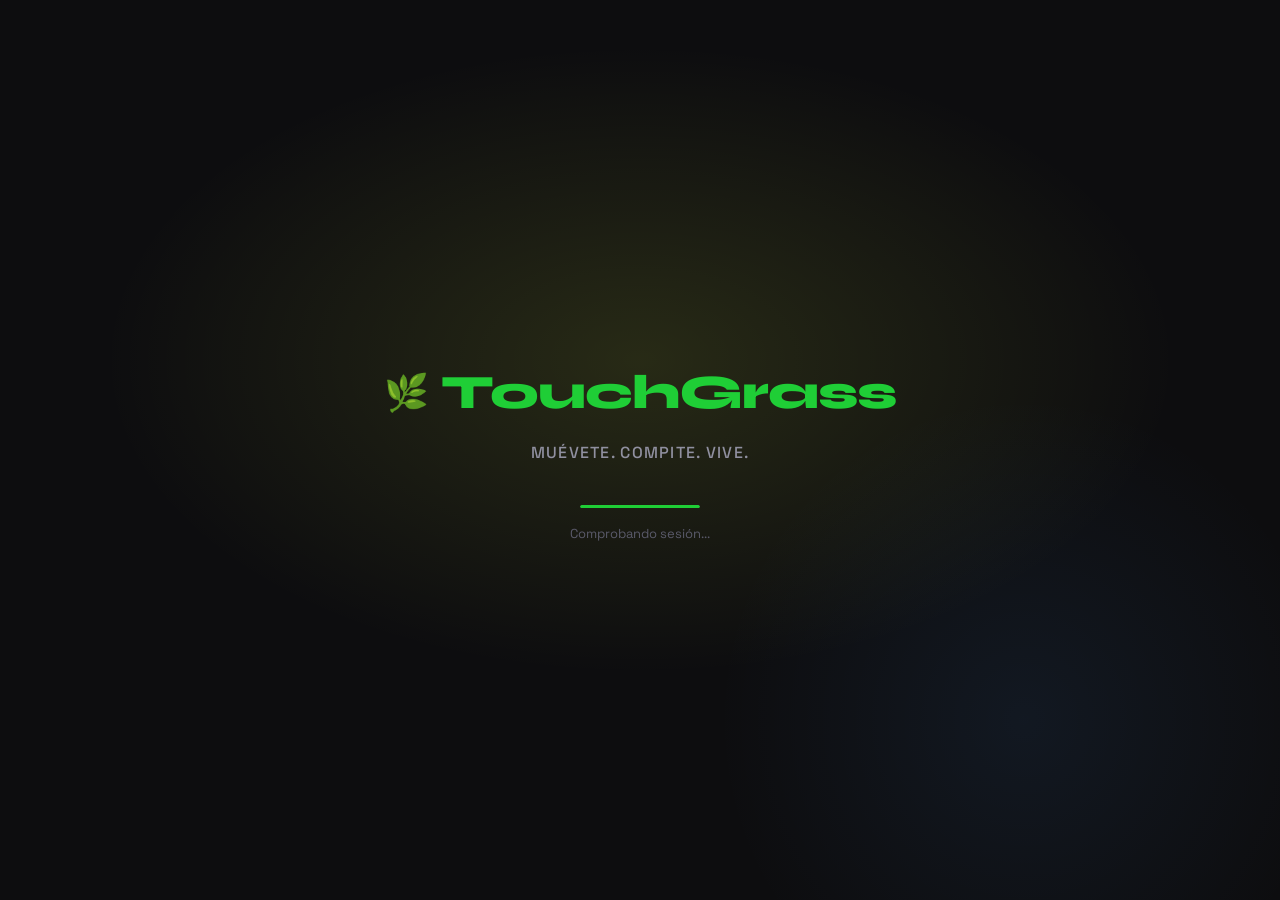
==== index.html @ 312c7a48 "Quick fix de las monedas" ====
<!DOCTYPE html>
<html lang="es">
<head>
  <meta charset="UTF-8" />
  <meta name="viewport" content="width=device-width, initial-scale=1.0, maximum-scale=1.0, user-scalable=no" />
  <title>TouchGrass</title>

  <!-- Google Fonts -->
  <link rel="preconnect" href="https://fonts.googleapis.com" />
  <link rel="preconnect" href="https://fonts.gstatic.com" crossorigin />
  <link href="https://fonts.googleapis.com/css2?family=Space+Grotesk:wght@400;500;600;700&family=Syne:wght@700;800&display=swap" rel="stylesheet" />

  <!-- Firebase SDK -->
  <script src="https://www.gstatic.com/firebasejs/10.12.0/firebase-app-compat.js"></script>
  <script src="https://www.gstatic.com/firebasejs/10.12.0/firebase-auth-compat.js"></script>
  <script src="https://www.gstatic.com/firebasejs/10.12.0/firebase-firestore-compat.js"></script>

  <link rel="stylesheet" href="css/styles.css" />
</head>
<body>

  <!-- ═══════════════════════════════════════════════
       SPLASH SCREEN
  ════════════════════════════════════════════════ -->
  <div id="screen-splash" class="screen active">
    <div class="splash-bg"></div>
    <div class="splash-content">
      <div class="splash-logo">
        <span class="logo-icon">🌿</span>
        <h1 class="logo-text">TouchGrass</h1>
      </div>
      <p class="splash-tagline">Muévete. Compite. Vive.</p>
      <div class="splash-loader">
        <div class="loader-bar"></div>
      </div>
      <p class="splash-status" id="splash-status" style="font-size:13px;color:var(--text-tertiary);margin-top:16px;">Comprobando sesión...</p>
    </div>
  </div>


  <!-- ═══════════════════════════════════════════════
       AUTH SCREEN (Login)
  ════════════════════════════════════════════════ -->
  <div id="screen-auth" class="screen">
    <div class="auth-bg-shapes">
      <div class="shape shape-1"></div>
      <div class="shape shape-2"></div>
      <div class="shape shape-3"></div>
    </div>
    <div class="auth-content">
      <div class="auth-logo">
        <span class="logo-icon">🌿</span>
        <h1 class="logo-text">TouchGrass</h1>
      </div>
      <p class="auth-subtitle">Tu competición diaria con amigos</p>

      <div class="auth-card">
        <h2 class="auth-card-title">Empezar</h2>
        <p class="auth-card-desc">Inicia sesión con tu cuenta de Google para continuar</p>

        <button class="btn-google" id="btn-google-login">
          <svg class="google-icon" viewBox="0 0 24 24" xmlns="http://www.w3.org/2000/svg">
            <path d="M22.56 12.25c0-.78-.07-1.53-.2-2.25H12v4.26h5.92c-.26 1.37-1.04 2.53-2.21 3.31v2.77h3.57c2.08-1.92 3.28-4.74 3.28-8.09z" fill="#4285F4"/>
            <path d="M12 23c2.97 0 5.46-.98 7.28-2.66l-3.57-2.77c-.98.66-2.23 1.06-3.71 1.06-2.86 0-5.29-1.93-6.16-4.53H2.18v2.84C3.99 20.53 7.7 23 12 23z" fill="#34A853"/>
            <path d="M5.84 14.09c-.22-.66-.35-1.36-.35-2.09s.13-1.43.35-2.09V7.07H2.18C1.43 8.55 1 10.22 1 12s.43 3.45 1.18 4.93l2.85-2.22.81-.62z" fill="#FBBC05"/>
            <path d="M12 5.38c1.62 0 3.06.56 4.21 1.64l3.15-3.15C17.45 2.09 14.97 1 12 1 7.7 1 3.99 3.47 2.18 7.07l3.66 2.84c.87-2.6 3.3-4.53 6.16-4.53z" fill="#EA4335"/>
          </svg>
          Continuar con Google
        </button>

        <div class="auth-divider"><span>o</span></div>

        <p class="auth-note">Al continuar, aceptas nuestros términos de uso y política de privacidad.</p>
      </div>

      <p class="auth-footer">¿Primera vez? Tu perfil se creará automáticamente.</p>
    </div>
  </div>

  <!-- ═══════════════════════════════════════════════
       ONBOARDING: CREAR / UNIRSE A GRUPO
  ════════════════════════════════════════════════ -->
  <div id="screen-onboarding" class="screen">
    <div class="onboarding-content">
      <div class="onboarding-header">
        <div class="avatar-placeholder" id="onboarding-avatar">?</div>
        <h2 id="onboarding-name">¡Hola!</h2>
        <p class="onboarding-sub">Para empezar necesitas un grupo</p>
      </div>

      <div class="onboarding-options">
        <button class="onboarding-card" id="btn-create-group">
          <div class="onboarding-card-icon">🏆</div>
          <div class="onboarding-card-body">
            <h3>Crear grupo</h3>
            <p>Sé el primero e invita a tus amigos</p>
          </div>
          <span class="arrow">›</span>
        </button>
        <button class="onboarding-card" id="btn-join-group">
          <div class="onboarding-card-icon">🤝</div>
          <div class="onboarding-card-body">
            <h3>Unirse a grupo</h3>
            <p>Tienes una invitación pendiente</p>
          </div>
          <span class="arrow">›</span>
        </button>
      </div>
    </div>
  </div>

  <!-- ═══════════════════════════════════════════════
       APP PRINCIPAL
  ════════════════════════════════════════════════ -->
  <div id="screen-app" class="screen">

    <!-- TOP BAR -->
    <header class="topbar">
      <div class="topbar-left">
        <span class="topbar-logo">🌿 TouchGrass</span>
      </div>
      <div class="topbar-right">
        <button class="btn-notif" id="btn-notifications" aria-label="Notificaciones">
          <svg viewBox="0 0 24 24" fill="none" stroke="currentColor" stroke-width="2">
            <path d="M18 8A6 6 0 0 0 6 8c0 7-3 9-3 9h18s-3-2-3-9"/>
            <path d="M13.73 21a2 2 0 0 1-3.46 0"/>
          </svg>
          <span class="notif-badge" id="notif-badge" style="display:none">3</span>
        </button>
      </div>
    </header>

    <!-- PAGE CONTAINER -->
    <main class="page-container">

      <!-- ── PAGE: HOME ── -->
      <div id="page-home" class="page active">

        <!-- Encuesta del día -->
        <div class="daily-poll" id="daily-poll">
          <div class="poll-header">
            <span class="poll-label">☀️ Reto de hoy</span>
            <span class="poll-timer" id="poll-timer">23:14:05</span>
          </div>
          <p class="poll-question">¿Dónde prefieres el reto de hoy?</p>
          <div class="poll-options">
            <button class="poll-btn" data-vote="indoor">🏠<br/>Interior</button>
            <button class="poll-btn" data-vote="outdoor">🌳<br/>Exterior</button>
            <button class="poll-btn" data-vote="random">🎲<br/>Aleatorio</button>
          </div>
        </div>

        <!-- Reto del día -->
        <div class="challenge-card" id="challenge-card">
          <div class="challenge-header">
            <span class="challenge-type-badge outdoor">🌳 Exterior</span>
            <span class="challenge-xp">+150 XP</span>
          </div>
          <h2 class="challenge-title">Carrera de 5km</h2>
          <p class="challenge-desc">Completa 5 kilómetros corriendo o caminando rápido. El recorrido es libre, ¡tú decides la ruta!</p>

          <div class="challenge-meta">
            <span class="meta-item">⏱️ ~45 min</span>
            <span class="meta-item">💪 Físico</span>
            <span class="meta-item">🌡️ Moderado</span>
          </div>

          <div class="challenge-actions">
            <button class="btn-primary btn-complete" id="btn-complete-challenge">
              ✅ Marcar completado
            </button>
            <button class="btn-secondary btn-details" id="btn-challenge-details">
              Ver detalles
            </button>
          </div>
        </div>

        <!-- Leaderboard preview -->
        <div class="section-card">
          <div class="section-header">
            <h3>🏆 Clasificación</h3>
            <button class="btn-link" data-page="groups">Ver todo ›</button>
          </div>
          <div class="leaderboard-mini" id="leaderboard-mini">
            <!-- Se rellena por JS -->
          </div>
        </div>

        <!-- Racha personal -->
        <div class="section-card streak-card">
          <div class="streak-left">
            <span class="streak-fire">🔥</span>
            <div>
              <p class="streak-label">Tu racha</p>
              <p class="streak-count" id="streak-count">7 días</p>
            </div>
          </div>
          <div class="streak-right">
            <div class="streak-dots" id="streak-dots">
              <!-- Se generan por JS: 7 días -->
            </div>
          </div>
        </div>

      </div>
      <!-- /page-home -->

      <!-- ── PAGE: GRUPOS ── -->
      <div id="page-groups" class="page">
        <div class="page-title-row">
          <h2 class="page-title">Grupos</h2>
          <button class="btn-icon" id="btn-invite-member">📤</button>
        </div>

        <!-- Selector de grupo -->
        <div class="group-selector-wrap">
          <select id="group-selector" class="group-selector"></select>
          <button class="btn-icon" id="btn-add-group" title="Unirse a otro grupo">➕</button>
          <button class="btn-icon" id="btn-create-new-group" title="Crear nuevo grupo">🆕</button>
        </div>

        <div class="group-info-card" id="group-info-card">
          <div class="group-avatar">🏅</div>
          <div class="group-info">
            <h3 id="group-name-display">Mi Grupo</h3>
            <p id="group-code-display">Código: ------</p>
          </div>
        </div>

        <div class="section-card">
          <h3 class="section-title">🏆 Clasificación</h3>
          <div class="leaderboard-full" id="leaderboard-full"></div>
        </div>

        <div class="section-card">
          <h3 class="section-title">📅 Histórico de retos</h3>
          <div class="challenge-history" id="challenge-history"></div>
        </div>
        
        <button id="settings-leave-group" style="width:100%; margin-top:8px; padding:14px; background:var(--coral-dim); color:var(--coral); border:1px solid var(--coral); border-radius:var(--radius-md); font-family:var(--font-body); font-size:15px; font-weight:700; cursor:pointer;">
          🚪 Salir del grupo
        </button>
      </div>

      

      <!-- /page-groups -->

      <!-- ── PAGE: TIENDA ── -->
      <div id="page-shop" class="page">
        <div class="page-title-row">
          <h2 class="page-title">Tienda</h2>
          <div class="coins-display">
            <span class="coin-icon">🌰</span>
            <span id="user-coins">320</span>
          </div>
        </div>
        <p class="page-subtitle">Gasta tus Acorns en power-ups y cosméticos</p>

        <div class="shop-categories">
          <button class="shop-cat active" data-cat="powerups">Power-ups</button>
          <button class="shop-cat" data-cat="avatars">Avatares</button>
          <button class="shop-cat" data-cat="titles">Títulos</button>
        </div>

        <div class="shop-grid" id="shop-grid">
          <!-- Se rellena por JS -->
        </div>
      </div>
      <!-- /page-shop -->

      <!-- ── PAGE: PERFIL ── -->
      <div id="page-profile" class="page">
        <div class="profile-header">
          <div class="profile-avatar-wrap">
            <img id="profile-avatar-img" src="" alt="Avatar" class="profile-avatar" />
            <div class="profile-level-badge" id="profile-level">Nv. 12</div>
          </div>
          <h2 id="profile-name">Tu nombre</h2>
          <p id="profile-title" class="profile-title-tag">🌟 Corredor Élite</p>
        </div>

        <div class="profile-stats-grid">
          <div class="stat-card">
            <span class="stat-value" id="stat-xp">2.400</span>
            <span class="stat-label">XP Total</span>
          </div>
          <div class="stat-card">
            <span class="stat-value" id="stat-challenges">47</span>
            <span class="stat-label">Retos hechos</span>
          </div>
          <div class="stat-card">
            <span class="stat-value" id="stat-streak">7</span>
            <span class="stat-label">Racha (días)</span>
          </div>
          <div class="stat-card">
            <span class="stat-value" id="stat-rank">#2</span>
            <span class="stat-label">Ranking</span>
          </div>
        </div>

        <div class="section-card">
          <h3 class="section-title">📋 Retos completados</h3>
          <div class="completed-challenges" id="completed-challenges">
            <!-- Se rellena por JS -->
          </div>
        </div>

        <div class="section-card">
          <h3 class="section-title">🏅 Logros</h3>
          <div class="achievements-grid" id="achievements-grid">
            <!-- Se rellena por JS -->
          </div>
        </div>
      </div>
      <!-- /page-profile -->

      <!-- ── PAGE: AJUSTES ── -->
      <div id="page-settings" class="page">
        <h2 class="page-title">Ajustes</h2>

        <div class="settings-section">
          <h3 class="settings-group-title">Cuenta</h3>
          <div class="settings-list">
            <div class="settings-item" id="settings-edit-name">
              <span class="settings-icon">✏️</span>
              <span class="settings-label">Nombre de usuario</span>
              <span class="settings-arrow">›</span>
            </div>
            <div class="settings-item" id="settings-notifications">
              <span class="settings-icon">🔔</span>
              <span class="settings-label">Notificaciones</span>
              <label class="toggle-switch">
                <input type="checkbox" id="toggle-notif" checked />
                <span class="toggle-slider"></span>
              </label>
            </div>
          </div>
        </div>

        <div class="settings-section">
          <h3 class="settings-group-title">Acerca de</h3>
          <div class="settings-list">
            <div class="settings-item">
              <span class="settings-icon">ℹ️</span>
              <span class="settings-label">Versión 0.1.0 — Hackathon Edition</span>
            </div>
          </div>
        </div>

        <button class="btn-danger btn-logout" id="btn-logout">
          Cerrar sesión
        </button>
      </div>
      <!-- /page-settings -->

    </main>

    <!-- BOTTOM NAV -->
    <nav class="bottom-nav">
      <button class="nav-btn" data-page="settings" aria-label="Ajustes">
        <svg viewBox="0 0 24 24" fill="none" stroke="currentColor" stroke-width="2">
          <circle cx="12" cy="12" r="3"/>
          <path d="M19.4 15a1.65 1.65 0 0 0 .33 1.82l.06.06a2 2 0 0 1-2.83 2.83l-.06-.06a1.65 1.65 0 0 0-1.82-.33 1.65 1.65 0 0 0-1 1.51V21a2 2 0 0 1-4 0v-.09A1.65 1.65 0 0 0 9 19.4a1.65 1.65 0 0 0-1.82.33l-.06.06a2 2 0 0 1-2.83-2.83l.06-.06A1.65 1.65 0 0 0 4.68 15a1.65 1.65 0 0 0-1.51-1H3a2 2 0 0 1 0-4h.09A1.65 1.65 0 0 0 4.6 9a1.65 1.65 0 0 0-.33-1.82l-.06-.06a2 2 0 0 1 2.83-2.83l.06.06A1.65 1.65 0 0 0 9 4.68a1.65 1.65 0 0 0 1-1.51V3a2 2 0 0 1 4 0v.09a1.65 1.65 0 0 0 1 1.51 1.65 1.65 0 0 0 1.82-.33l.06-.06a2 2 0 0 1 2.83 2.83l-.06.06A1.65 1.65 0 0 0 19.4 9a1.65 1.65 0 0 0 1.51 1H21a2 2 0 0 1 0 4h-.09a1.65 1.65 0 0 0-1.51 1z"/>
        </svg>
        <span>Ajustes</span>
      </button>

      <button class="nav-btn" data-page="groups" aria-label="Grupos">
        <svg viewBox="0 0 24 24" fill="none" stroke="currentColor" stroke-width="2">
          <path d="M17 21v-2a4 4 0 0 0-4-4H5a4 4 0 0 0-4 4v2"/>
          <circle cx="9" cy="7" r="4"/>
          <path d="M23 21v-2a4 4 0 0 0-3-3.87"/>
          <path d="M16 3.13a4 4 0 0 1 0 7.75"/>
        </svg>
        <span>Grupo</span>
      </button>

      <!-- BOTÓN CENTRAL -->
      <button class="nav-btn nav-btn-center" data-page="home" aria-label="Inicio">
        <div class="nav-center-circle">
          <svg viewBox="0 0 24 24" fill="none" stroke="currentColor" stroke-width="2.5">
            <path d="M13 2L3 14h9l-1 8 10-12h-9l1-8z"/>
          </svg>
        </div>
      </button>

      <button class="nav-btn" data-page="shop" aria-label="Tienda">
        <svg viewBox="0 0 24 24" fill="none" stroke="currentColor" stroke-width="2">
          <path d="M6 2L3 6v14a2 2 0 0 0 2 2h14a2 2 0 0 0 2-2V6l-3-4z"/>
          <line x1="3" y1="6" x2="21" y2="6"/>
          <path d="M16 10a4 4 0 0 1-8 0"/>
        </svg>
        <span>Tienda</span>
      </button>

      <button class="nav-btn" data-page="profile" aria-label="Perfil">
        <svg viewBox="0 0 24 24" fill="none" stroke="currentColor" stroke-width="2">
          <path d="M20 21v-2a4 4 0 0 0-4-4H8a4 4 0 0 0-4 4v2"/>
          <circle cx="12" cy="7" r="4"/>
        </svg>
        <span>Perfil</span>
      </button>
    </nav>

  </div>
  <!-- /screen-app -->

  <!-- ═══════════════════════════════════════════════
       MODALES
  ════════════════════════════════════════════════ -->

  <!-- Modal: Crear grupo -->
  <div id="modal-create-group" class="modal-overlay">
    <div class="modal">
      <button class="modal-close">✕</button>
      <div class="modal-icon">🏆</div>
      <h2 class="modal-title">Crear grupo</h2>
      <p class="modal-desc">Dale un nombre a tu grupo y empieza a invitar amigos</p>
      <input type="text" class="modal-input" id="input-group-name" placeholder="Nombre del grupo..." maxlength="30" />
      <button class="btn-primary btn-full" id="btn-confirm-create-group">Crear grupo</button>
    </div>
  </div>

  <!-- Modal: Unirse a grupo -->
  <div id="modal-join-group" class="modal-overlay">
    <div class="modal">
      <button class="modal-close">✕</button>
      <div class="modal-icon">🤝</div>
      <h2 class="modal-title">Unirse a grupo</h2>
      <p class="modal-desc">Introduce el código de 6 dígitos que te ha enviado un amigo</p>
      <input type="text" class="modal-input modal-input-code" id="input-group-code" placeholder="ABC123" maxlength="6" />
      <button class="btn-primary btn-full" id="btn-confirm-join-group">Unirse</button>
    </div>
  </div>

  <!-- Modal: Invitar miembro -->
  <div id="modal-invite" class="modal-overlay">
    <div class="modal">
      <button class="modal-close">✕</button>
      <div class="modal-icon">🤝</div>
      <h2 class="modal-title">Invitar amigo</h2>
      <p class="modal-desc">Comparte este código con tus amigos para que se unan al grupo</p>
      <div class="group-code-display">
        <span id="modal-group-code">ABC123</span>
        <button class="btn-copy" id="btn-copy-code">Copiar</button>
      </div>
      <button class="btn-primary btn-full" id="btn-share-code">
        📤 Compartir
      </button>
    </div>
  </div>

  <!-- Modal: Detalle del reto -->
  <div id="modal-challenge-detail" class="modal-overlay">
    <div class="modal modal-large">
      <button class="modal-close">✕</button>
      <div class="challenge-detail-type outdoor" id="detail-type-badge">🌳 Exterior</div>
      <h2 class="modal-title" id="detail-title">Carrera de 5km</h2>
      <p class="modal-desc" id="detail-desc">Descripción detallada del reto...</p>

      <div class="detail-meta-grid">
        <div class="detail-meta-item">
          <span class="detail-meta-icon">⏱️</span>
          <span class="detail-meta-label">Duración</span>
          <span class="detail-meta-value" id="detail-duration">~45 min</span>
        </div>
        <div class="detail-meta-item">
          <span class="detail-meta-icon">🔥</span>
          <span class="detail-meta-label">XP</span>
          <span class="detail-meta-value" id="detail-xp">+150</span>
        </div>
        <div class="detail-meta-item">
          <span class="detail-meta-icon">💪</span>
          <span class="detail-meta-label">Tipo</span>
          <span class="detail-meta-value" id="detail-type">Físico</span>
        </div>
        <div class="detail-meta-item">
          <span class="detail-meta-icon">🌡️</span>
          <span class="detail-meta-label">Dificultad</span>
          <span class="detail-meta-value" id="detail-difficulty">Moderado</span>
        </div>
      </div>

      <!-- Aquí irá el Street View de Google -->
      <div class="streetview-placeholder" id="streetview-container">
        <div class="streetview-inner">
          <span class="sv-icon">📍</span>
          <p>Vista de Street View del punto de inicio</p>
          <p class="sv-sub">Google Maps API</p>
        </div>
      </div>

      <button class="btn-primary btn-full" id="btn-modal-complete">✅ Reto completado</button>
    </div>
  </div>

  <!-- Modal: Notificaciones -->
  <div id="modal-notifications" class="modal-overlay">
    <div class="modal">
      <button class="modal-close">✕</button>
      <h2 class="modal-title">Notificaciones</h2>
      <div class="notifications-list" id="notifications-list">
        <!-- Se rellena por JS -->
      </div>
    </div>
  </div>

  <!-- Modal: Completado (celebración) -->
  <div id="modal-completed" class="modal-overlay">
    <div class="modal modal-celebration">
      <div class="celebration-emoji">🎉</div>
      <h2 class="modal-title">¡Reto completado!</h2>
      <p class="modal-desc">Has ganado <strong id="completed-xp">+150 XP</strong></p>
      <div class="xp-bar-wrap">
        <div class="xp-bar-fill" id="xp-bar-fill" style="width: 0%"></div>
      </div>
      <div class="celebration-coins">
        <span class="coin-icon">🌰</span>
        <span>+50 Acorns</span>
      </div>
      <button class="btn-primary btn-full" id="btn-close-celebration">¡Genial!</button>
    </div>
  </div>

  <!-- TOAST NOTIFICATION -->
  <div id="toast" class="toast" aria-live="polite"></div>

  <script src="https://cdn.jsdelivr.net/npm/canvas-confetti@1.9.2/dist/confetti.browser.min.js"></script>

  <script src="js/firebase-config.js"></script>
  <script src="js/challenges.js"></script>  
  <script src="js/app.js"></script>
</body>
</html>
---- css/styles.css ----
/* ═══════════════════════════════════════════════
   TouchGrass — CSS Principal
   Estética: Deportivo / Energético / Dark-first
════════════════════════════════════════════════ */

/* ── Variables ── */
:root {
  --bg-primary: #0d0d0f;
  --bg-secondary: #16161a;
  --bg-card: #1e1e24;
  --bg-card-hover: #26262e;
  --border: rgba(255,255,255,0.08);
  --border-strong: rgba(255,255,255,0.15);

  --accent: #1fce36;
  --accent-dim: rgba(232,255,71,0.15);
  --accent-hover: #198f0e;

  --blue: #4e9eff;
  --blue-dim: rgba(78,158,255,0.15);
  --coral: #ff5f5f;
  --coral-dim: rgba(255,95,95,0.15);
  --green: #4ade80;
  --green-dim: rgba(74,222,128,0.15);
  --purple: #a78bfa;
  --purple-dim: rgba(167,139,250,0.15);

  --text-primary: #f0f0f5;
  --text-secondary: #9090a0;
  --text-tertiary: #5a5a6a;

  --nav-height: 72px;
  --topbar-height: 56px;
  --radius-sm: 8px;
  --radius-md: 14px;
  --radius-lg: 20px;
  --radius-xl: 28px;

  --font-display: 'Syne', sans-serif;
  --font-body: 'Space Grotesk', sans-serif;

  --shadow-card: 0 4px 24px rgba(0,0,0,0.4);
  --shadow-accent: 0 0 20px rgba(232,255,71,0.25);

  --transition: 0.2s cubic-bezier(0.4, 0, 0.2, 1);
}

/* ── Reset ── */
*, *::before, *::after { box-sizing: border-box; margin: 0; padding: 0; }
html, body { height: 100%; width: 100%; overflow: hidden; }

body {
  font-family: var(--font-body);
  background: var(--bg-primary);
  color: var(--text-primary);
  font-size: 16px;
  line-height: 1.5;
  -webkit-font-smoothing: antialiased;
  overscroll-behavior: none;
}

/* ════════════════════════════════════════════════
   SCREENS
════════════════════════════════════════════════ */
.screen {
  position: fixed;
  inset: 0;
  opacity: 0;
  pointer-events: none;
  transition: opacity 0.35s ease;
  overflow: hidden;
  display: none; /* ENGADIR ESTA LIÑA */
}

.screen.active {
  opacity: 1;
  pointer-events: all;
  display: flex; /* ENGADIR ESTA LIÑA */
}

/* ════════════════════════════════════════════════
   SPLASH
════════════════════════════════════════════════ */
#screen-splash {
  background: var(--bg-primary);
  display: flex;
  align-items: center;
  justify-content: center;
}

.splash-bg {
  position: absolute;
  inset: 0;
  background:
    radial-gradient(ellipse 60% 50% at 50% 40%, rgba(232,255,71,0.12) 0%, transparent 70%),
    radial-gradient(ellipse 40% 60% at 80% 80%, rgba(78,158,255,0.08) 0%, transparent 60%);
}

.splash-content {
  position: relative;
  text-align: center;
  z-index: 1;
}

.splash-logo {
  display: flex;
  align-items: center;
  justify-content: center;
  gap: 12px;
  margin-bottom: 12px;
}

.logo-icon { font-size: 36px; }

.logo-text {
  font-family: var(--font-display);
  font-size: 48px;
  font-weight: 800;
  color: var(--accent);
  letter-spacing: -1px;
}

.splash-tagline {
  font-size: 16px;
  color: var(--text-secondary);
  letter-spacing: 0.08em;
  text-transform: uppercase;
  font-weight: 500;
  margin-bottom: 40px;
}

.splash-loader {
  width: 120px;
  height: 3px;
  background: var(--border);
  border-radius: 2px;
  margin: 0 auto;
  overflow: hidden;
}

.loader-bar {
  height: 100%;
  width: 0%;
  background: var(--accent);
  border-radius: 2px;
  animation: loadingBar 1.8s ease-in-out forwards;
}

@keyframes loadingBar {
  0%   { width: 0%; }
  60%  { width: 80%; }
  100% { width: 100%; }
}

/* ════════════════════════════════════════════════
   AUTH
════════════════════════════════════════════════ */
#screen-auth {
  background: var(--bg-primary);
  display: flex;
  align-items: center;
  justify-content: center;
  overflow-y: auto;
}

.auth-bg-shapes {
  position: absolute;
  inset: 0;
  overflow: hidden;
  pointer-events: none;
}

.shape {
  position: absolute;
  border-radius: 50%;
  filter: blur(60px);
  opacity: 0.6;
}

.shape-1 {
  width: 300px; height: 300px;
  background: rgba(232,255,71,0.08);
  top: -80px; right: -60px;
}
.shape-2 {
  width: 200px; height: 200px;
  background: rgba(78,158,255,0.08);
  bottom: 100px; left: -60px;
}
.shape-3 {
  width: 150px; height: 150px;
  background: rgba(167,139,250,0.06);
  top: 50%; left: 50%;
  transform: translate(-50%, -50%);
}

.auth-content {
  position: relative;
  z-index: 1;
  width: 100%;
  max-width: 380px;
  padding: 40px 24px;
  display: flex;
  flex-direction: column;
  align-items: center;
  gap: 20px;
}

.auth-logo {
  display: flex;
  align-items: center;
  gap: 10px;
}

.auth-subtitle {
  font-size: 14px;
  color: var(--text-secondary);
  text-align: center;
  margin-top: -12px;
}

.auth-card {
  width: 100%;
  background: var(--bg-card);
  border: 1px solid var(--border);
  border-radius: var(--radius-lg);
  padding: 28px 24px;
  display: flex;
  flex-direction: column;
  gap: 16px;
}

.auth-card-title {
  font-family: var(--font-display);
  font-size: 22px;
  font-weight: 700;
}

.auth-card-desc {
  font-size: 14px;
  color: var(--text-secondary);
}

.btn-google {
  display: flex;
  align-items: center;
  justify-content: center;
  gap: 12px;
  width: 100%;
  padding: 14px 20px;
  background: #fff;
  color: #1a1a1a;
  border: none;
  border-radius: var(--radius-md);
  font-family: var(--font-body);
  font-size: 15px;
  font-weight: 600;
  cursor: pointer;
  transition: var(--transition);
}

.btn-google:hover { background: #f0f0f0; transform: translateY(-1px); }
.btn-google:active { transform: translateY(0); }

.google-icon { width: 20px; height: 20px; }

.auth-divider {
  display: flex;
  align-items: center;
  gap: 12px;
  color: var(--text-tertiary);
  font-size: 12px;
}
.auth-divider::before, .auth-divider::after {
  content: '';
  flex: 1;
  height: 1px;
  background: var(--border);
}

.auth-note {
  font-size: 11px;
  color: var(--text-tertiary);
  text-align: center;
  line-height: 1.6;
}

.auth-footer {
  font-size: 13px;
  color: var(--text-secondary);
  text-align: center;
}

/* ════════════════════════════════════════════════
   ONBOARDING
════════════════════════════════════════════════ */
#screen-onboarding {
  background: var(--bg-primary);
  display: flex;
  align-items: center;
  justify-content: center;
}

.onboarding-content {
  width: 100%;
  max-width: 380px;
  padding: 40px 24px;
  display: flex;
  flex-direction: column;
  gap: 32px;
}

.onboarding-header {
  text-align: center;
  display: flex;
  flex-direction: column;
  align-items: center;
  gap: 12px;
}

.avatar-placeholder {
  width: 72px;
  height: 72px;
  border-radius: 50%;
  background: var(--bg-card);
  border: 2px solid var(--accent);
  display: flex;
  align-items: center;
  justify-content: center;
  font-size: 28px;
  color: var(--accent);
  font-weight: 700;
}

.onboarding-header h2 {
  font-family: var(--font-display);
  font-size: 26px;
  font-weight: 800;
}

.onboarding-sub {
  font-size: 15px;
  color: var(--text-secondary);
}

.onboarding-options {
  display: flex;
  flex-direction: column;
  gap: 12px;
}

.onboarding-card {
  display: flex;
  align-items: center;
  gap: 16px;
  background: var(--bg-card);
  border: 1px solid var(--border);
  border-radius: var(--radius-lg);
  padding: 20px;
  cursor: pointer;
  transition: var(--transition);
  text-align: left;
  color: var(--text-primary);
  width: 100%;
}

.onboarding-card:hover {
  border-color: var(--accent);
  background: var(--bg-card-hover);
  transform: translateY(-2px);
}

.onboarding-card-icon { font-size: 28px; flex-shrink: 0; }

.onboarding-card-body h3 {
  font-size: 16px;
  font-weight: 600;
  margin-bottom: 4px;
}

.onboarding-card-body p {
  font-size: 13px;
  color: var(--text-secondary);
}

.onboarding-card .arrow {
  margin-left: auto;
  font-size: 20px;
  color: var(--text-tertiary);
}

/* ════════════════════════════════════════════════
   APP LAYOUT
════════════════════════════════════════════════ */
#screen-app {
  background: var(--bg-primary);
  display: flex;
  flex-direction: column;
  height: 100%;
}

/* ── Topbar ── */
.topbar {
  height: var(--topbar-height);
  display: flex;
  align-items: center;
  justify-content: space-between;
  padding: 0 20px;
  background: var(--bg-primary);
  border-bottom: 1px solid var(--border);
  flex-shrink: 0;
  z-index: 10;
}

.topbar-logo {
  font-family: var(--font-display);
  font-size: 20px;
  font-weight: 800;
  color: var(--accent);
  letter-spacing: -0.5px;
}

.btn-notif {
  position: relative;
  width: 40px;
  height: 40px;
  border-radius: 50%;
  background: var(--bg-card);
  border: 1px solid var(--border);
  display: flex;
  align-items: center;
  justify-content: center;
  cursor: pointer;
  color: var(--text-primary);
  transition: var(--transition);
}

.btn-notif svg { width: 18px; height: 18px; }
.btn-notif:hover { border-color: var(--accent); }

.notif-badge {
  position: absolute;
  top: -4px;
  right: -4px;
  width: 18px;
  height: 18px;
  border-radius: 50%;
  background: var(--coral);
  color: #fff;
  font-size: 10px;
  font-weight: 700;
  display: flex;
  align-items: center;
  justify-content: center;
  border: 2px solid var(--bg-primary);
}

/* ── Page container ── */
.page-container {
  flex: 1;
  overflow: hidden;
  position: relative;
}

.page {
  position: absolute;
  inset: 0;
  overflow-y: auto;
  padding: 16px 16px calc(var(--nav-height) + 16px);
  opacity: 0;
  pointer-events: none;
  transition: opacity 0.25s ease;
  scrollbar-width: none;
}

.page::-webkit-scrollbar { display: none; }

.page.active {
  opacity: 1;
  pointer-events: all;
}

/* ── Bottom Nav ── */
.bottom-nav {
  height: var(--nav-height);
  background: var(--bg-secondary);
  border-top: 1px solid var(--border);
  display: flex;
  align-items: center;
  justify-content: space-around;
  padding: 0 8px;
  flex-shrink: 0;
  padding-bottom: env(safe-area-inset-bottom, 0);
  z-index: 10;
}

.nav-btn {
  display: flex;
  flex-direction: column;
  align-items: center;
  justify-content: center;
  gap: 4px;
  flex: 1;
  height: 100%;
  background: none;
  border: none;
  color: var(--text-tertiary);
  cursor: pointer;
  transition: color var(--transition);
  font-family: var(--font-body);
}

.nav-btn svg { width: 22px; height: 22px; }

.nav-btn span {
  font-size: 10px;
  font-weight: 500;
  letter-spacing: 0.03em;
}

.nav-btn.active { color: var(--accent); }

.nav-btn-center {
  flex: 0 0 72px;
}

.nav-center-circle {
  width: 52px;
  height: 52px;
  border-radius: 50%;
  background: var(--accent);
  display: flex;
  align-items: center;
  justify-content: center;
  box-shadow: var(--shadow-accent);
  transition: var(--transition);
}

.nav-center-circle svg {
  width: 24px;
  height: 24px;
  color: #0d0d0f;
  stroke: #0d0d0f;
}

.nav-btn-center.active .nav-center-circle,
.nav-btn-center:hover .nav-center-circle {
  transform: scale(1.08);
  box-shadow: 0 0 30px rgba(232,255,71,0.4);
}

/* ════════════════════════════════════════════════
   HOME PAGE
════════════════════════════════════════════════ */

/* Encuesta diaria */
.daily-poll {
  background: var(--bg-card);
  border: 1px solid var(--border);
  border-radius: var(--radius-lg);
  padding: 18px;
  margin-bottom: 14px;
}

.poll-header {
  display: flex;
  justify-content: space-between;
  align-items: center;
  margin-bottom: 12px;
}

.poll-label {
  font-size: 13px;
  font-weight: 600;
  color: var(--text-secondary);
  text-transform: uppercase;
  letter-spacing: 0.06em;
}

.poll-timer {
  font-family: var(--font-body);
  font-size: 13px;
  font-weight: 600;
  color: var(--accent);
  background: var(--accent-dim);
  padding: 3px 10px;
  border-radius: 20px;
}

.poll-question {
  font-size: 15px;
  font-weight: 600;
  margin-bottom: 14px;
}

.poll-options {
  display: flex;
  gap: 8px;
}

.poll-btn {
  flex: 1;
  padding: 12px 8px;
  background: var(--bg-secondary);
  border: 1px solid var(--border);
  border-radius: var(--radius-md);
  color: var(--text-secondary);
  font-family: var(--font-body);
  font-size: 12px;
  font-weight: 600;
  cursor: pointer;
  transition: var(--transition);
  line-height: 1.6;
}

.poll-btn:hover,
.poll-btn.selected {
  border-color: var(--accent);
  color: var(--accent);
  background: var(--accent-dim);
}

/* Challenge card */
.challenge-card {
  background: linear-gradient(135deg, #1e2820 0%, #1a1e28 100%);
  border: 1px solid var(--border);
  border-radius: var(--radius-xl);
  padding: 22px;
  margin-bottom: 14px;
  position: relative;
  overflow: hidden;
}

.challenge-card::before {
  content: '';
  position: absolute;
  top: 0; right: 0;
  width: 120px; height: 120px;
  background: radial-gradient(circle, rgba(74,222,128,0.12) 0%, transparent 70%);
  pointer-events: none;
}

.challenge-header {
  display: flex;
  align-items: center;
  justify-content: space-between;
  margin-bottom: 14px;
}

.challenge-type-badge {
  font-size: 12px;
  font-weight: 600;
  padding: 4px 12px;
  border-radius: 20px;
}

.challenge-type-badge.outdoor {
  background: var(--green-dim);
  color: var(--green);
}

.challenge-type-badge.indoor {
  background: var(--blue-dim);
  color: var(--blue);
}

.challenge-type-badge.random {
  background: var(--purple-dim);
  color: var(--purple);
}

.challenge-xp {
  font-size: 14px;
  font-weight: 700;
  color: var(--accent);
}

.challenge-title {
  font-family: var(--font-display);
  font-size: 24px;
  font-weight: 800;
  margin-bottom: 10px;
  line-height: 1.2;
}

.challenge-desc {
  font-size: 14px;
  color: var(--text-secondary);
  line-height: 1.6;
  margin-bottom: 16px;
}

.challenge-meta {
  display: flex;
  gap: 12px;
  margin-bottom: 18px;
}

.meta-item {
  font-size: 12px;
  color: var(--text-secondary);
  background: rgba(255,255,255,0.05);
  padding: 4px 10px;
  border-radius: 20px;
}

.challenge-actions {
  display: flex;
  gap: 10px;
}

/* Section cards */
.section-card {
  background: var(--bg-card);
  border: 1px solid var(--border);
  border-radius: var(--radius-lg);
  padding: 18px;
  margin-bottom: 14px;
}

.section-header {
  display: flex;
  justify-content: space-between;
  align-items: center;
  margin-bottom: 14px;
}

.section-header h3, .section-title {
  font-size: 15px;
  font-weight: 700;
  margin-bottom: 14px;
}

/* Leaderboard mini */
.leaderboard-mini {
  display: flex;
  flex-direction: column;
  gap: 8px;
}

.lb-item {
  display: flex;
  align-items: center;
  gap: 12px;
  padding: 10px;
  border-radius: var(--radius-md);
  background: var(--bg-secondary);
  transition: var(--transition);
}

.lb-item.me { border: 1px solid var(--accent); background: var(--accent-dim); }

.lb-rank {
  font-size: 13px;
  font-weight: 700;
  color: var(--text-tertiary);
  width: 20px;
  text-align: center;
}

.lb-rank.gold   { color: #fbbf24; }
.lb-rank.silver { color: #94a3b8; }
.lb-rank.bronze { color: #c07b3a; }

.lb-avatar {
  width: 32px;
  height: 32px;
  border-radius: 50%;
  background: var(--bg-card);
  display: flex;
  align-items: center;
  justify-content: center;
  font-size: 16px;
  flex-shrink: 0;
}

.lb-name {
  flex: 1;
  font-size: 14px;
  font-weight: 600;
}

.lb-xp {
  font-size: 13px;
  font-weight: 700;
  color: var(--accent);
}

.lb-streak {
  font-size: 12px;
  color: var(--text-tertiary);
}

/* Streak card */
.streak-card {
  display: flex;
  align-items: center;
  justify-content: space-between;
}

.streak-left {
  display: flex;
  align-items: center;
  gap: 14px;
}

.streak-fire { font-size: 32px; }

.streak-label {
  font-size: 12px;
  color: var(--text-secondary);
  font-weight: 500;
  text-transform: uppercase;
  letter-spacing: 0.06em;
}

.streak-count {
  font-family: var(--font-display);
  font-size: 22px;
  font-weight: 800;
  color: var(--accent);
}

.streak-dots {
  display: flex;
  gap: 6px;
}

.streak-dot {
  width: 10px;
  height: 10px;
  border-radius: 50%;
  background: var(--border);
}

.streak-dot.done { background: var(--accent); }

/* ════════════════════════════════════════════════
   GROUPS PAGE
════════════════════════════════════════════════ */
.page-title-row {
  display: flex;
  align-items: center;
  justify-content: space-between;
  margin-bottom: 16px;
}

.page-title {
  font-family: var(--font-display);
  font-size: 24px;
  font-weight: 800;
}

.page-subtitle {
  font-size: 14px;
  color: var(--text-secondary);
  margin-top: -8px;
  margin-bottom: 16px;
}

.group-info-card {
  display: flex;
  align-items: center;
  gap: 14px;
  background: var(--bg-card);
  border: 1px solid var(--border);
  border-radius: var(--radius-lg);
  padding: 16px;
  margin-bottom: 14px;
}

.group-avatar {
  width: 48px;
  height: 48px;
  border-radius: 50%;
  background: var(--accent-dim);
  border: 2px solid var(--accent);
  display: flex;
  align-items: center;
  justify-content: center;
  font-size: 22px;
}

.group-info h3 {
  font-size: 17px;
  font-weight: 700;
}

.group-info p {
  font-size: 12px;
  color: var(--text-secondary);
  margin-top: 2px;
}

.leaderboard-full { display: flex; flex-direction: column; gap: 8px; }

.challenge-history { display: flex; flex-direction: column; gap: 8px; }

.history-item {
  display: flex;
  align-items: center;
  gap: 12px;
  padding: 12px;
  background: var(--bg-secondary);
  border-radius: var(--radius-md);
}

.history-icon { font-size: 20px; }

.history-info { flex: 1; }

.history-name { font-size: 14px; font-weight: 600; }

.history-date { font-size: 12px; color: var(--text-tertiary); }

.history-xp { font-size: 13px; font-weight: 700; color: var(--accent); }

/* ════════════════════════════════════════════════
   SHOP PAGE
════════════════════════════════════════════════ */
.coins-display {
  display: flex;
  align-items: center;
  gap: 6px;
  background: var(--bg-card);
  border: 1px solid var(--border);
  border-radius: 20px;
  padding: 6px 14px;
  font-size: 15px;
  font-weight: 700;
  color: var(--accent);
}

.coin-icon { font-size: 16px; }

.shop-categories {
  display: flex;
  gap: 8px;
  margin-bottom: 16px;
  overflow-x: auto;
  scrollbar-width: none;
}

.shop-categories::-webkit-scrollbar { display: none; }

.shop-cat {
  flex-shrink: 0;
  padding: 8px 18px;
  border-radius: 20px;
  background: var(--bg-card);
  border: 1px solid var(--border);
  color: var(--text-secondary);
  font-family: var(--font-body);
  font-size: 13px;
  font-weight: 600;
  cursor: pointer;
  transition: var(--transition);
}

.shop-cat.active {
  background: var(--accent);
  color: #0d0d0f;
  border-color: var(--accent);
}

.shop-grid {
  display: grid;
  grid-template-columns: repeat(2, 1fr);
  gap: 10px;
}

.shop-item {
  background: var(--bg-card);
  border: 1px solid var(--border);
  border-radius: var(--radius-lg);
  padding: 16px;
  display: flex;
  flex-direction: column;
  align-items: center;
  gap: 10px;
  cursor: pointer;
  transition: var(--transition);
}

.shop-item:hover { border-color: var(--accent); transform: translateY(-2px); }

.shop-item-icon { font-size: 32px; }

.shop-item-name { font-size: 13px; font-weight: 600; text-align: center; }

.shop-item-price {
  display: flex;
  align-items: center;
  gap: 4px;
  font-size: 13px;
  font-weight: 700;
  color: var(--accent);
}

/* ════════════════════════════════════════════════
   PROFILE PAGE
════════════════════════════════════════════════ */
.profile-header {
  display: flex;
  flex-direction: column;
  align-items: center;
  gap: 10px;
  padding: 20px 0;
  margin-bottom: 16px;
  text-align: center;
}

.profile-avatar-wrap {
  position: relative;
  display: inline-block;
}

.profile-avatar {
  width: 80px;
  height: 80px;
  border-radius: 50%;
  object-fit: cover;
  border: 3px solid var(--accent);
  background: var(--bg-card);
}

.profile-level-badge {
  position: absolute;
  bottom: -4px;
  right: -4px;
  background: var(--accent);
  color: #0d0d0f;
  font-size: 10px;
  font-weight: 800;
  padding: 3px 8px;
  border-radius: 20px;
  white-space: nowrap;
}

.profile-header h2 {
  font-family: var(--font-display);
  font-size: 24px;
  font-weight: 800;
}

.profile-title-tag {
  font-size: 13px;
  color: var(--text-secondary);
  background: var(--bg-card);
  border: 1px solid var(--border);
  padding: 4px 14px;
  border-radius: 20px;
}

.profile-stats-grid {
  display: grid;
  grid-template-columns: repeat(2, 1fr);
  gap: 10px;
  margin-bottom: 14px;
}

.stat-card {
  background: var(--bg-card);
  border: 1px solid var(--border);
  border-radius: var(--radius-md);
  padding: 16px;
  display: flex;
  flex-direction: column;
  align-items: center;
  gap: 4px;
}

.stat-value {
  font-family: var(--font-display);
  font-size: 22px;
  font-weight: 800;
  color: var(--accent);
}

.stat-label {
  font-size: 11px;
  color: var(--text-tertiary);
  text-transform: uppercase;
  letter-spacing: 0.05em;
  font-weight: 600;
}

.completed-challenges { display: flex; flex-direction: column; gap: 8px; }

.achievements-grid {
  display: grid;
  grid-template-columns: repeat(4, 1fr);
  gap: 8px;
}

.achievement-item {
  display: flex;
  flex-direction: column;
  align-items: center;
  gap: 6px;
  padding: 12px 6px;
  background: var(--bg-secondary);
  border-radius: var(--radius-md);
  text-align: center;
}

.achievement-item.locked { opacity: 0.4; filter: grayscale(1); }

.achievement-icon { font-size: 24px; }

.achievement-name {
  font-size: 9px;
  font-weight: 600;
  color: var(--text-secondary);
  line-height: 1.3;
}

/* ════════════════════════════════════════════════
   SETTINGS PAGE
════════════════════════════════════════════════ */
.settings-section { margin-bottom: 24px; }

.settings-group-title {
  font-size: 11px;
  font-weight: 700;
  text-transform: uppercase;
  letter-spacing: 0.1em;
  color: var(--text-tertiary);
  margin-bottom: 10px;
  padding-left: 4px;
}

.settings-list {
  background: var(--bg-card);
  border: 1px solid var(--border);
  border-radius: var(--radius-lg);
  overflow: hidden;
}

.settings-item {
  display: flex;
  align-items: center;
  gap: 14px;
  padding: 16px;
  cursor: pointer;
  transition: background var(--transition);
  border-bottom: 1px solid var(--border);
}

.settings-item:last-child { border-bottom: none; }
.settings-item:hover { background: var(--bg-card-hover); }

.settings-icon { font-size: 18px; }

.settings-label { flex: 1; font-size: 14px; font-weight: 500; }

.settings-arrow { color: var(--text-tertiary); font-size: 16px; }

/* Toggle */
.toggle-switch { position: relative; display: inline-block; width: 44px; height: 24px; }
.toggle-switch input { opacity: 0; width: 0; height: 0; }
.toggle-slider {
  position: absolute;
  cursor: pointer;
  inset: 0;
  background: var(--bg-secondary);
  border-radius: 24px;
  border: 1px solid var(--border);
  transition: var(--transition);
}
.toggle-slider::before {
  content: '';
  position: absolute;
  height: 18px; width: 18px;
  left: 2px; bottom: 2px;
  background: var(--text-tertiary);
  border-radius: 50%;
  transition: var(--transition);
}
.toggle-switch input:checked + .toggle-slider { background: var(--accent-dim); border-color: var(--accent); }
.toggle-switch input:checked + .toggle-slider::before { transform: translateX(20px); background: var(--accent); }

/* ════════════════════════════════════════════════
   MODALES
════════════════════════════════════════════════ */
.modal-overlay {
  position: fixed;
  inset: 0;
  background: rgba(0,0,0,0.75);
  backdrop-filter: blur(6px);
  display: flex;
  align-items: flex-end;
  justify-content: center;
  z-index: 100;
  opacity: 0;
  pointer-events: none;
  transition: opacity 0.25s ease;
}

.modal-overlay.active {
  opacity: 1;
  pointer-events: all;
}

.modal {
  background: var(--bg-secondary);
  border: 1px solid var(--border-strong);
  border-radius: var(--radius-xl) var(--radius-xl) 0 0;
  padding: 28px 24px calc(28px + env(safe-area-inset-bottom, 0));
  width: 100%;
  max-width: 480px;
  position: relative;
  transform: translateY(40px);
  transition: transform 0.3s cubic-bezier(0.4, 0, 0.2, 1);
  max-height: 90vh;
  overflow-y: auto;
  scrollbar-width: none;
  display: flex;
  flex-direction: column;
  gap: 14px;
}

.modal::-webkit-scrollbar { display: none; }

.modal-overlay.active .modal { transform: translateY(0); }

.modal-large { max-height: 85vh; }

.modal-close {
  position: absolute;
  top: 16px;
  right: 16px;
  width: 32px;
  height: 32px;
  border-radius: 50%;
  background: var(--bg-card);
  border: 1px solid var(--border);
  color: var(--text-secondary);
  font-size: 14px;
  cursor: pointer;
  display: flex;
  align-items: center;
  justify-content: center;
  transition: var(--transition);
}

.modal-close:hover { color: var(--text-primary); border-color: var(--border-strong); }

.modal-icon {
  font-size: 40px;
  text-align: center;
}

.modal-title {
  font-family: var(--font-display);
  font-size: 22px;
  font-weight: 800;
  text-align: center;
}

.modal-desc {
  font-size: 14px;
  color: var(--text-secondary);
  text-align: center;
  line-height: 1.6;
}

.modal-input {
  width: 100%;
  background: var(--bg-card);
  border: 1px solid var(--border);
  border-radius: var(--radius-md);
  padding: 14px 16px;
  color: var(--text-primary);
  font-family: var(--font-body);
  font-size: 15px;
  outline: none;
  transition: border-color var(--transition);
}

.modal-input:focus { border-color: var(--accent); }
.modal-input::placeholder { color: var(--text-tertiary); }

.modal-input-code {
  text-align: center;
  font-size: 24px;
  font-weight: 700;
  letter-spacing: 0.3em;
  text-transform: uppercase;
}

.modal-divider {
  display: flex;
  align-items: center;
  gap: 12px;
  color: var(--text-tertiary);
  font-size: 12px;
}
.modal-divider::before, .modal-divider::after {
  content: '';
  flex: 1;
  height: 1px;
  background: var(--border);
}

.group-code-display {
  display: flex;
  align-items: center;
  justify-content: space-between;
  background: var(--bg-card);
  border: 1px solid var(--accent);
  border-radius: var(--radius-md);
  padding: 14px 16px;
}

.group-code-display span {
  font-size: 22px;
  font-weight: 800;
  letter-spacing: 0.3em;
  color: var(--accent);
}

.btn-copy {
  background: var(--accent);
  color: #0d0d0f;
  border: none;
  border-radius: var(--radius-sm);
  padding: 6px 14px;
  font-family: var(--font-body);
  font-size: 13px;
  font-weight: 700;
  cursor: pointer;
  transition: var(--transition);
}

.btn-copy:hover { background: var(--accent-hover); }

/* Modal: Reto detalle */
.challenge-detail-type {
  text-align: center;
  display: inline-block;
  font-size: 13px;
  font-weight: 700;
  padding: 6px 16px;
  border-radius: 20px;
  margin: 0 auto;
}

.challenge-detail-type.outdoor { background: var(--green-dim); color: var(--green); }

.detail-meta-grid {
  display: grid;
  grid-template-columns: repeat(2, 1fr);
  gap: 8px;
}

.detail-meta-item {
  background: var(--bg-card);
  border-radius: var(--radius-md);
  padding: 14px;
  display: flex;
  flex-direction: column;
  align-items: center;
  gap: 4px;
  text-align: center;
}

.detail-meta-icon { font-size: 20px; }
.detail-meta-label { font-size: 10px; color: var(--text-tertiary); text-transform: uppercase; font-weight: 600; }
.detail-meta-value { font-size: 14px; font-weight: 700; }

/* Street View placeholder */
.streetview-placeholder {
  background: var(--bg-card);
  border: 1px dashed var(--border-strong);
  border-radius: var(--radius-lg);
  height: 160px;
  display: flex;
  align-items: center;
  justify-content: center;
}

.streetview-inner {
  text-align: center;
  color: var(--text-tertiary);
}

.sv-icon { font-size: 28px; display: block; margin-bottom: 8px; }

.streetview-inner p { font-size: 13px; }
.sv-sub { font-size: 11px; margin-top: 4px; color: var(--text-tertiary); }

/* Modal: Celebración */
.modal-celebration {
  text-align: center;
  align-items: center;
}

.celebration-emoji {
  font-size: 56px;
  animation: bounceIn 0.5s cubic-bezier(0.34, 1.56, 0.64, 1);
}

@keyframes bounceIn {
  0%   { transform: scale(0); }
  100% { transform: scale(1); }
}

.xp-bar-wrap {
  width: 100%;
  height: 8px;
  background: var(--bg-card);
  border-radius: 4px;
  overflow: hidden;
}

.xp-bar-fill {
  height: 100%;
  background: var(--accent);
  border-radius: 4px;
  transition: width 1s cubic-bezier(0.4, 0, 0.2, 1);
}

.celebration-coins {
  display: flex;
  align-items: center;
  justify-content: center;
  gap: 8px;
  font-size: 16px;
  font-weight: 700;
  color: var(--accent);
}

/* Modal: Notificaciones */
.notifications-list {
  display: flex;
  flex-direction: column;
  gap: 10px;
}

.notif-item {
  display: flex;
  align-items: center;
  gap: 14px;
  padding: 14px;
  background: var(--bg-card);
  border-radius: var(--radius-md);
  border: 1px solid var(--border);
  cursor: pointer;
  transition: var(--transition);
}

.notif-item:hover { border-color: var(--accent); }
.notif-item.unread { border-color: rgba(232,255,71,0.3); }

.notif-icon { font-size: 24px; }

.notif-body { flex: 1; }

.notif-title { font-size: 14px; font-weight: 600; }

.notif-sub { font-size: 12px; color: var(--text-secondary); margin-top: 2px; }

.notif-actions { display: flex; gap: 8px; margin-top: 8px; }

.btn-notif-accept, .btn-notif-reject {
  flex: 1;
  padding: 6px;
  border-radius: var(--radius-sm);
  font-family: var(--font-body);
  font-size: 12px;
  font-weight: 600;
  cursor: pointer;
  transition: var(--transition);
  border: none;
}

.btn-notif-accept { background: var(--accent); color: #0d0d0f; }
.btn-notif-reject { background: var(--bg-secondary); color: var(--text-secondary); border: 1px solid var(--border); }

/* ════════════════════════════════════════════════
   BOTONES GENERALES
════════════════════════════════════════════════ */
.btn-primary {
  background: var(--accent);
  color: #0d0d0f;
  border: none;
  border-radius: var(--radius-md);
  padding: 14px 20px;
  font-family: var(--font-body);
  font-size: 15px;
  font-weight: 700;
  cursor: pointer;
  transition: var(--transition);
  flex: 1;
}

.btn-primary:hover { background: var(--accent-hover); transform: translateY(-1px); }
.btn-primary:active { transform: translateY(0); }

.btn-secondary {
  background: var(--bg-secondary);
  color: var(--text-primary);
  border: 1px solid var(--border);
  border-radius: var(--radius-md);
  padding: 14px 20px;
  font-family: var(--font-body);
  font-size: 15px;
  font-weight: 600;
  cursor: pointer;
  transition: var(--transition);
  flex: 1;
}

.btn-secondary:hover { border-color: var(--border-strong); }

.btn-full { width: 100%; flex: none; }

.btn-danger {
  background: var(--coral-dim);
  color: var(--coral);
  border: 1px solid var(--coral);
  border-radius: var(--radius-md);
  padding: 14px 20px;
  font-family: var(--font-body);
  font-size: 15px;
  font-weight: 700;
  cursor: pointer;
  width: 100%;
  margin-top: 24px;
  transition: var(--transition);
}

.btn-danger:hover { background: rgba(255,95,95,0.25); }

.btn-link {
  background: none;
  border: none;
  color: var(--accent);
  font-family: var(--font-body);
  font-size: 13px;
  font-weight: 600;
  cursor: pointer;
}

.btn-icon {
  width: 36px;
  height: 36px;
  border-radius: 50%;
  background: var(--bg-card);
  border: 1px solid var(--border);
  display: flex;
  align-items: center;
  justify-content: center;
  font-size: 16px;
  cursor: pointer;
  transition: var(--transition);
  color: var(--text-primary);
}

.btn-icon:hover { border-color: var(--accent); }

.btn-logout { margin-top: 0; }

/* ════════════════════════════════════════════════
   TOAST
════════════════════════════════════════════════ */
.toast {
  position: fixed;
  bottom: calc(var(--nav-height) + 12px);
  left: 50%;
  transform: translateX(-50%) translateY(20px);
  background: var(--bg-card);
  border: 1px solid var(--border-strong);
  border-radius: var(--radius-md);
  padding: 12px 20px;
  font-size: 14px;
  font-weight: 600;
  color: var(--text-primary);
  z-index: 200;
  opacity: 0;
  transition: opacity 0.25s ease, transform 0.25s ease;
  white-space: nowrap;
  pointer-events: none;
}

.toast.show {
  opacity: 1;
  transform: translateX(-50%) translateY(0);
}

.toast.success { border-color: var(--green); color: var(--green); }
.toast.error   { border-color: var(--coral); color: var(--coral); }

.group-selector-wrap {
  display: flex;
  align-items: center;
  gap: 8px;
  margin-bottom: 14px;
}

.group-selector {
  flex: 1;
  background: var(--bg-card);
  border: 1px solid var(--border);
  border-radius: var(--radius-md);
  padding: 10px 36px 10px 14px;
  color: var(--text-primary);
  font-family: var(--font-body);
  font-size: 14px;
  font-weight: 600;
  cursor: pointer;
  outline: none;
  appearance: none;
  -webkit-appearance: none;
  background-image: url("data:image/svg+xml,%3Csvg xmlns='http://www.w3.org/2000/svg' width='12' height='12' viewBox='0 0 24 24' fill='none' stroke='%239090a0' stroke-width='2'%3E%3Cpath d='M6 9l6 6 6-6'/%3E%3C/svg%3E");
  background-repeat: no-repeat;
  background-position: right 12px center;
}

.group-selector:focus { border-color: var(--accent); }

/* ════════════════════════════════════════════════
   UTILIDADES
════════════════════════════════════════════════ */
.hidden { display: none !important; }

/* Safe area bottom */
@supports (padding: env(safe-area-inset-bottom)) {
  .bottom-nav {
    padding-bottom: env(safe-area-inset-bottom);
    height: calc(var(--nav-height) + env(safe-area-inset-bottom));
  }
}

@media (max-width: 400px) {
  .logo-text {
    font-size: 30px;
  }
  .splash-tagline {
    font-size: 13px;
  }
}
#screen-splash  { display: none; }
#screen-auth    { display: none; }
#screen-onboarding { display: none; }
#screen-app     { display: none; }

#screen-splash.active  { display: flex; }
#screen-auth.active    { display: flex; }
#screen-onboarding.active { display: flex; }
#screen-app.active     { display: flex; flex-direction: column; }
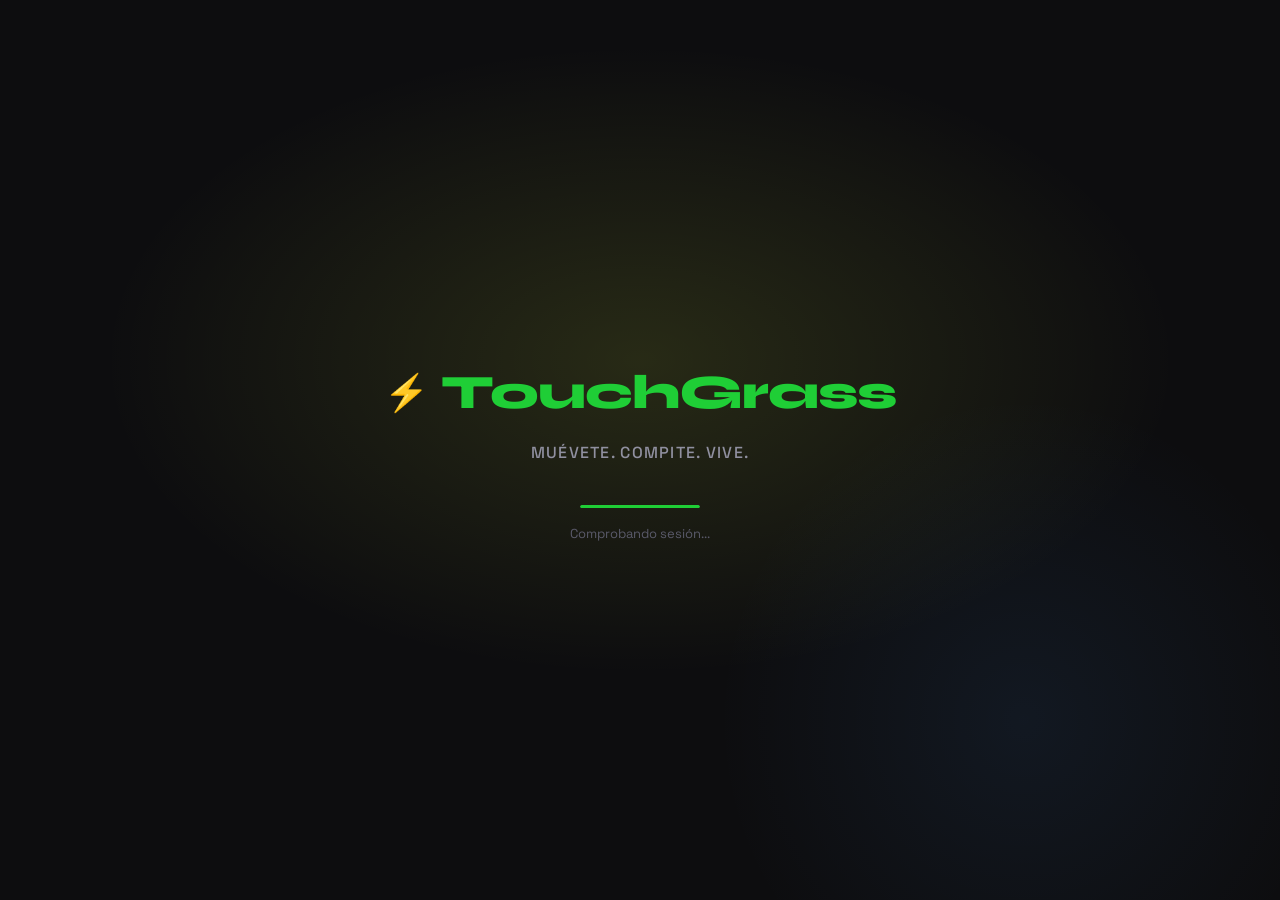
==== commit 62ebdd42: "Añadir API de google con geolocalizacion" ====
--- a/index.html
+++ b/index.html
@@ -16,6 +16,7 @@
   <script src="https://www.gstatic.com/firebasejs/10.12.0/firebase-firestore-compat.js"></script>
 
   <link rel="stylesheet" href="css/styles.css" />
+  <link rel="stylesheet" href="css/context.css" />
 </head>
 <body>
 
@@ -26,7 +27,7 @@
     <div class="splash-bg"></div>
     <div class="splash-content">
       <div class="splash-logo">
-        <span class="logo-icon">🌿</span>
+        <span class="logo-icon">⚡</span>
         <h1 class="logo-text">TouchGrass</h1>
       </div>
       <p class="splash-tagline">Muévete. Compite. Vive.</p>
@@ -36,7 +37,6 @@
       <p class="splash-status" id="splash-status" style="font-size:13px;color:var(--text-tertiary);margin-top:16px;">Comprobando sesión...</p>
     </div>
   </div>
-
 
   <!-- ═══════════════════════════════════════════════
        AUTH SCREEN (Login)
@@ -144,9 +144,46 @@
           </div>
           <p class="poll-question">¿Dónde prefieres el reto de hoy?</p>
           <div class="poll-options">
-            <button class="poll-btn" data-vote="indoor">🏠<br/>Interior</button>
-            <button class="poll-btn" data-vote="outdoor">🌳<br/>Exterior</button>
-            <button class="poll-btn" data-vote="random">🎲<br/>Aleatorio</button>
+            <button class="poll-btn" data-vote="indoor">
+              <span class="poll-emoji">🏠</span>
+              <span class="poll-text">Interior</span>
+            </button>
+            <button class="poll-btn" data-vote="outdoor">
+              <span class="poll-emoji">🌳</span>
+              <span class="poll-text">Exterior</span>
+            </button>
+            <button class="poll-btn" data-vote="random">
+              <span class="poll-emoji">🎲</span>
+              <span class="poll-text">Aleatorio</span>
+            </button>
+          </div>
+        </div>
+
+        <!-- Encuesta de energía -->
+        <div class="poll-energy-section">
+          <p class="poll-energy-title">¿Qué tal tu energía hoy?</p>
+          <div class="energy-btns">
+            <button class="energy-btn" data-energy="low">
+              <span class="energy-btn-icon">🪫</span>
+              <div class="energy-bar-wrap">
+                <div class="energy-bar" style="width:33%"></div>
+              </div>
+              <span class="energy-btn-label">Poca</span>
+            </button>
+            <button class="energy-btn" data-energy="medium">
+              <span class="energy-btn-icon">🔋</span>
+              <div class="energy-bar-wrap">
+                <div class="energy-bar" style="width:66%"></div>
+              </div>
+              <span class="energy-btn-label">Media</span>
+            </button>
+            <button class="energy-btn" data-energy="high">
+              <span class="energy-btn-icon">⚡</span>
+              <div class="energy-bar-wrap">
+                <div class="energy-bar" style="width:100%"></div>
+              </div>
+              <span class="energy-btn-label">Alta</span>
+            </button>
           </div>
         </div>
 
@@ -208,42 +245,32 @@
       <!-- ── PAGE: GRUPOS ── -->
       <div id="page-groups" class="page">
         <div class="page-title-row">
-          <h2 class="page-title">Grupos</h2>
-          <button class="btn-icon" id="btn-invite-member">📤</button>
-        </div>
-
-        <!-- Selector de grupo -->
-        <div class="group-selector-wrap">
-          <select id="group-selector" class="group-selector"></select>
-          <button class="btn-icon" id="btn-add-group" title="Unirse a otro grupo">➕</button>
-          <button class="btn-icon" id="btn-create-new-group" title="Crear nuevo grupo">🆕</button>
+          <h2 class="page-title">Mi Grupo</h2>
+          <button class="btn-icon" id="btn-invite-member">➕</button>
         </div>
 
         <div class="group-info-card" id="group-info-card">
           <div class="group-avatar">🏅</div>
           <div class="group-info">
-            <h3 id="group-name-display">Mi Grupo</h3>
-            <p id="group-code-display">Código: ------</p>
+            <h3 id="group-name-display">Los Invencibles</h3>
+            <p id="group-code-display">Código: ABC123</p>
           </div>
         </div>
 
         <div class="section-card">
-          <h3 class="section-title">🏆 Clasificación</h3>
-          <div class="leaderboard-full" id="leaderboard-full"></div>
+          <h3 class="section-title">🏆 Clasificación general</h3>
+          <div class="leaderboard-full" id="leaderboard-full">
+            <!-- Se rellena por JS -->
+          </div>
         </div>
 
         <div class="section-card">
           <h3 class="section-title">📅 Histórico de retos</h3>
-          <div class="challenge-history" id="challenge-history"></div>
-        </div>
-        
-        <button id="settings-leave-group" style="width:100%; margin-top:8px; padding:14px; background:var(--coral-dim); color:var(--coral); border:1px solid var(--coral); border-radius:var(--radius-md); font-family:var(--font-body); font-size:15px; font-weight:700; cursor:pointer;">
-          🚪 Salir del grupo
-        </button>
-      </div>
-
-      
-
+          <div class="challenge-history" id="challenge-history">
+            <!-- Se rellena por JS -->
+          </div>
+        </div>
+      </div>
       <!-- /page-groups -->
 
       <!-- ── PAGE: TIENDA ── -->
@@ -251,11 +278,11 @@
         <div class="page-title-row">
           <h2 class="page-title">Tienda</h2>
           <div class="coins-display">
-            <span class="coin-icon">🌰</span>
+            <span class="coin-icon">🪙</span>
             <span id="user-coins">320</span>
           </div>
         </div>
-        <p class="page-subtitle">Gasta tus Acorns en power-ups y cosméticos</p>
+        <p class="page-subtitle">Gasta tus MoveCoins en power-ups y cosméticos</p>
 
         <div class="shop-categories">
           <button class="shop-cat active" data-cat="powerups">Power-ups</button>
@@ -339,6 +366,17 @@
         </div>
 
         <div class="settings-section">
+          <h3 class="settings-group-title">Grupo</h3>
+          <div class="settings-list">
+            <div class="settings-item" id="settings-leave-group">
+              <span class="settings-icon">🚪</span>
+              <span class="settings-label">Salir del grupo</span>
+              <span class="settings-arrow">›</span>
+            </div>
+          </div>
+        </div>
+
+        <div class="settings-section">
           <h3 class="settings-group-title">Acerca de</h3>
           <div class="settings-list">
             <div class="settings-item">
@@ -438,16 +476,16 @@
   <div id="modal-invite" class="modal-overlay">
     <div class="modal">
       <button class="modal-close">✕</button>
-      <div class="modal-icon">🤝</div>
+      <div class="modal-icon">✉️</div>
       <h2 class="modal-title">Invitar amigo</h2>
-      <p class="modal-desc">Comparte este código con tus amigos para que se unan al grupo</p>
+      <p class="modal-desc">Envía una invitación por correo electrónico</p>
+      <input type="email" class="modal-input" id="input-invite-email" placeholder="correo@ejemplo.com" />
+      <div class="modal-divider"><span>o comparte el código</span></div>
       <div class="group-code-display">
         <span id="modal-group-code">ABC123</span>
         <button class="btn-copy" id="btn-copy-code">Copiar</button>
       </div>
-      <button class="btn-primary btn-full" id="btn-share-code">
-        📤 Compartir
-      </button>
+      <button class="btn-primary btn-full" id="btn-confirm-invite">Enviar invitación</button>
     </div>
   </div>
 
@@ -516,8 +554,8 @@
         <div class="xp-bar-fill" id="xp-bar-fill" style="width: 0%"></div>
       </div>
       <div class="celebration-coins">
-        <span class="coin-icon">🌰</span>
-        <span>+50 Acorns</span>
+        <span class="coin-icon">🪙</span>
+        <span>+50 MoveCoins</span>
       </div>
       <button class="btn-primary btn-full" id="btn-close-celebration">¡Genial!</button>
     </div>
@@ -526,10 +564,15 @@
   <!-- TOAST NOTIFICATION -->
   <div id="toast" class="toast" aria-live="polite"></div>
 
-  <script src="https://cdn.jsdelivr.net/npm/canvas-confetti@1.9.2/dist/confetti.browser.min.js"></script>
-
   <script src="js/firebase-config.js"></script>
-  <script src="js/challenges.js"></script>  
+  <script src="js/context.js"></script>
+  <script src="js/maps.js"></script>
+
+  <!-- Google Maps SDK — sustituye TU_API_KEY -->
+  <script async defer
+    src="https://maps.googleapis.com/maps/api/js?key=AIzaSyBJckHQI9m8drzJnteBQ3cVTfOXcTgemVY&callback=MAPS_onLoad&libraries=places">
+  </script>
+
   <script src="js/app.js"></script>
 </body>
 </html>
--- a/css/styles.css
+++ b/css/styles.css
@@ -1620,6 +1620,141 @@
 
 .group-selector:focus { border-color: var(--accent); }
 
+.section-collapsible summary {
+  cursor: pointer;
+  list-style: none;
+  display: flex;
+  align-items: center;
+  justify-content: space-between;
+  margin-bottom: 0;
+}
+
+.section-collapsible summary::after {
+  content: '▾';
+  color: var(--text-secondary);
+  font-size: 14px;
+  transition: transform 0.2s ease;
+}
+
+.section-collapsible[open] summary::after {
+  transform: rotate(180deg);
+}
+
+.section-collapsible[open] summary {
+  margin-bottom: 14px;
+}
+
+.section-collapsible summary::-webkit-details-marker {
+  display: none;
+}
+
+.chat-section {
+  padding: 18px 18px 12px;
+}
+
+.chat-messages {
+  height: 280px;
+  overflow-y: auto;
+  display: flex;
+  flex-direction: column;
+  gap: 10px;
+  margin-bottom: 12px;
+  scrollbar-width: none;
+}
+
+.chat-messages::-webkit-scrollbar { display: none; }
+
+.chat-msg {
+  display: flex;
+  flex-direction: column;
+  max-width: 75%;
+}
+
+.chat-msg.me {
+  align-self: flex-end;
+  align-items: flex-end;
+}
+
+.chat-msg.other {
+  align-self: flex-start;
+  align-items: flex-start;
+}
+
+.chat-msg-name {
+  font-size: 11px;
+  color: var(--text-tertiary);
+  margin-bottom: 3px;
+  font-weight: 600;
+}
+
+.chat-msg-bubble {
+  padding: 9px 13px;
+  border-radius: 18px;
+  font-size: 14px;
+  line-height: 1.4;
+  word-break: break-word;
+}
+
+.chat-msg.me .chat-msg-bubble {
+  background: var(--accent);
+  color: #0d0d0f;
+  border-bottom-right-radius: 4px;
+}
+
+.chat-msg.other .chat-msg-bubble {
+  background: var(--bg-secondary);
+  color: var(--text-primary);
+  border: 1px solid var(--border);
+  border-bottom-left-radius: 4px;
+}
+
+.chat-msg-time {
+  font-size: 10px;
+  color: var(--text-tertiary);
+  margin-top: 3px;
+}
+
+.chat-input-wrap {
+  display: flex;
+  gap: 8px;
+  align-items: center;
+}
+
+.chat-input {
+  flex: 1;
+  background: var(--bg-secondary);
+  border: 1px solid var(--border);
+  border-radius: 24px;
+  padding: 10px 16px;
+  color: var(--text-primary);
+  font-family: var(--font-body);
+  font-size: 14px;
+  outline: none;
+  transition: border-color var(--transition);
+}
+
+.chat-input:focus { border-color: var(--accent); }
+.chat-input::placeholder { color: var(--text-tertiary); }
+
+.btn-send {
+  width: 40px;
+  height: 40px;
+  border-radius: 50%;
+  background: var(--accent);
+  color: #0d0d0f;
+  border: none;
+  font-size: 16px;
+  cursor: pointer;
+  display: flex;
+  align-items: center;
+  justify-content: center;
+  flex-shrink: 0;
+  transition: var(--transition);
+}
+
+.btn-send:hover { background: var(--accent-hover); transform: scale(1.05); }
+
+
 /* ════════════════════════════════════════════════
    UTILIDADES
 ════════════════════════════════════════════════ */
--- a/css/context.css
+++ b/css/context.css
@@ -0,0 +1,435 @@
+/* ═══════════════════════════════════════════════
+   TouchGrass — context.css
+   Estilos para los componentes nuevos:
+   - Banner de clima
+   - Encuesta de energía
+   - Badge "auto" en botones de encuesta
+   - Tarjeta de checkpoint
+   - Botón de directions del mapa
+   - Polish mobile general
+   - Micro-interacciones y animaciones
+   - Challenge card mejorada
+═══════════════════════════════════════════════ */
+
+/* ─────────────────────────────────────────────
+   BANNER DE CLIMA (inyectado dinámicamente por JS)
+───────────────────────────────────────────── */
+.ctx-weather-banner {
+  display: flex;
+  align-items: center;
+  gap: 10px;
+  padding: 10px 16px;
+  background: linear-gradient(90deg,
+    rgba(78, 158, 255, 0.12) 0%,
+    rgba(74, 222, 128, 0.08) 100%);
+  border-bottom: 1px solid rgba(78, 158, 255, 0.2);
+  font-size: 12px;
+  font-weight: 500;
+  color: var(--text-secondary);
+  animation: bannerSlideDown 0.45s cubic-bezier(0.4, 0, 0.2, 1);
+  flex-shrink: 0;
+}
+
+@keyframes bannerSlideDown {
+  from { transform: translateY(-100%); opacity: 0; }
+  to   { transform: translateY(0);     opacity: 1; }
+}
+
+.ctx-weather-banner.ctx-banner-hide {
+  animation: bannerSlideUp 0.35s ease forwards;
+}
+
+@keyframes bannerSlideUp {
+  to { transform: translateY(-100%); opacity: 0; }
+}
+
+.ctx-banner-icon {
+  font-size: 20px;
+  flex-shrink: 0;
+}
+
+.ctx-banner-body {
+  flex: 1;
+  display: flex;
+  flex-direction: column;
+  gap: 1px;
+}
+
+.ctx-banner-body strong {
+  font-weight: 700;
+  color: var(--text-primary);
+  font-size: 12px;
+}
+
+.ctx-banner-close {
+  background: none;
+  border: none;
+  color: var(--text-tertiary);
+  font-size: 15px;
+  cursor: pointer;
+  padding: 4px 8px;
+  flex-shrink: 0;
+  -webkit-tap-highlight-color: transparent;
+  min-width: 32px;
+  min-height: 32px;
+  display: flex;
+  align-items: center;
+  justify-content: center;
+}
+
+.ctx-banner-close:hover { color: var(--text-primary); }
+
+/* ─────────────────────────────────────────────
+   ENCUESTA: BOTONES MEJORADOS
+───────────────────────────────────────────── */
+.poll-options {
+  display: flex;
+  gap: 8px;
+}
+
+.poll-btn {
+  flex: 1;
+  padding: 14px 8px;
+  background: var(--bg-secondary);
+  border: 2px solid var(--border);
+  border-radius: var(--radius-md);
+  color: var(--text-secondary);
+  font-family: var(--font-body);
+  cursor: pointer;
+  transition: all 0.2s cubic-bezier(0.4, 0, 0.2, 1);
+  display: flex;
+  flex-direction: column;
+  align-items: center;
+  gap: 6px;
+  -webkit-tap-highlight-color: transparent;
+  user-select: none;
+  position: relative;
+  overflow: hidden;
+}
+
+/* El emoji dentro del botón */
+.poll-btn .poll-emoji {
+  font-size: 22px;
+  display: block;
+  transition: transform 0.25s cubic-bezier(0.34, 1.56, 0.64, 1);
+}
+
+.poll-btn .poll-text {
+  font-size: 11px;
+  font-weight: 700;
+  letter-spacing: 0.04em;
+}
+
+/* Estados */
+.poll-btn:hover {
+  border-color: var(--accent);
+  color: var(--accent);
+  background: var(--accent-dim);
+}
+
+.poll-btn:hover .poll-emoji { transform: scale(1.2) rotate(-5deg); }
+
+.poll-btn.selected {
+  border-color: var(--accent);
+  color: var(--accent);
+  background: var(--accent-dim);
+  box-shadow: 0 0 16px rgba(232, 255, 71, 0.2);
+}
+
+.poll-btn.selected .poll-emoji { transform: scale(1.15); }
+
+/* Badge "automático" cuando lo decide el clima */
+.poll-btn.auto-selected::after {
+  content: 'AUTO';
+  position: absolute;
+  top: 4px;
+  right: 4px;
+  background: var(--accent);
+  color: #0d0d0f;
+  font-size: 8px;
+  font-weight: 800;
+  padding: 2px 5px;
+  border-radius: 4px;
+  letter-spacing: 0.05em;
+}
+
+.poll-btn:active { transform: scale(0.95); }
+
+/* ─────────────────────────────────────────────
+   ENCUESTA DE ENERGÍA (nueva sección en daily-poll)
+───────────────────────────────────────────── */
+.poll-energy-section {
+  margin-top: 14px;
+  padding-top: 14px;
+  border-top: 1px solid var(--border);
+}
+
+.poll-energy-title {
+  font-size: 12px;
+  font-weight: 700;
+  color: var(--text-tertiary);
+  text-transform: uppercase;
+  letter-spacing: 0.08em;
+  margin-bottom: 10px;
+}
+
+.energy-btns {
+  display: flex;
+  gap: 8px;
+}
+
+.energy-btn {
+  flex: 1;
+  display: flex;
+  flex-direction: column;
+  align-items: center;
+  gap: 6px;
+  padding: 12px 6px;
+  background: var(--bg-secondary);
+  border: 2px solid var(--border);
+  border-radius: var(--radius-md);
+  cursor: pointer;
+  transition: all 0.2s ease;
+  font-family: var(--font-body);
+  -webkit-tap-highlight-color: transparent;
+  user-select: none;
+}
+
+.energy-btn-icon {
+  font-size: 20px;
+  position: relative;
+}
+
+/* Barra de energía dentro del botón */
+.energy-bar-wrap {
+  width: 100%;
+  height: 3px;
+  background: var(--border);
+  border-radius: 2px;
+  overflow: hidden;
+}
+
+.energy-bar {
+  height: 100%;
+  border-radius: 2px;
+  background: var(--text-tertiary);
+  transition: background 0.2s;
+}
+
+.energy-btn-label {
+  font-size: 10px;
+  font-weight: 700;
+  color: var(--text-tertiary);
+  text-transform: uppercase;
+  letter-spacing: 0.04em;
+}
+
+/* Estados de energía */
+.energy-btn[data-energy="low"]:hover,
+.energy-btn[data-energy="low"].selected {
+  border-color: var(--green);
+  background: rgba(74, 222, 128, 0.08);
+}
+.energy-btn[data-energy="low"].selected .energy-bar { background: var(--green); }
+.energy-btn[data-energy="low"].selected .energy-btn-label { color: var(--green); }
+
+.energy-btn[data-energy="medium"]:hover,
+.energy-btn[data-energy="medium"].selected {
+  border-color: var(--blue);
+  background: rgba(78, 158, 255, 0.10);
+}
+.energy-btn[data-energy="medium"].selected .energy-bar { background: var(--blue); }
+.energy-btn[data-energy="medium"].selected .energy-btn-label { color: var(--blue); }
+
+.energy-btn[data-energy="high"]:hover,
+.energy-btn[data-energy="high"].selected {
+  border-color: var(--accent);
+  background: var(--accent-dim);
+}
+.energy-btn[data-energy="high"].selected .energy-bar { background: var(--accent); }
+.energy-btn[data-energy="high"].selected .energy-btn-label { color: var(--accent); }
+
+.energy-btn:active { transform: scale(0.95); }
+
+/* ─────────────────────────────────────────────
+   CHALLENGE CARD: mejoras visuales
+───────────────────────────────────────────── */
+
+/* Animación de entrada al cambiar reto */
+.challenge-card.challenge-enter {
+  animation: challengeSwap 0.4s cubic-bezier(0.4, 0, 0.2, 1);
+}
+
+@keyframes challengeSwap {
+  0%   { opacity: 0; transform: translateY(10px) scale(0.97); }
+  100% { opacity: 1; transform: translateY(0)    scale(1);    }
+}
+
+/* Badge indoor (faltaba en styles.css) */
+.challenge-type-badge.indoor {
+  background: var(--blue-dim);
+  color: var(--blue);
+}
+
+.challenge-type-badge.random {
+  background: var(--purple-dim);
+  color: var(--purple);
+}
+
+/* Modal: badge indoor/random */
+.challenge-detail-type.indoor {
+  background: var(--blue-dim);
+  color: var(--blue);
+}
+
+.challenge-detail-type.random {
+  background: var(--purple-dim);
+  color: var(--purple);
+}
+
+/* ─────────────────────────────────────────────
+   BOTÓN DE DIRECTIONS BAJO EL MAPA
+───────────────────────────────────────────── */
+.maps-directions-btn {
+  display: flex;
+  align-items: center;
+  gap: 8px;
+  padding: 12px 16px;
+  background: var(--bg-card);
+  border: 1px solid var(--border);
+  border-top: none;
+  border-radius: 0 0 var(--radius-lg) var(--radius-lg);
+  color: var(--accent);
+  font-family: var(--font-body);
+  font-size: 13px;
+  font-weight: 700;
+  text-decoration: none;
+  transition: background 0.2s ease;
+  -webkit-tap-highlight-color: transparent;
+}
+
+.maps-directions-btn svg {
+  width: 16px;
+  height: 16px;
+  flex-shrink: 0;
+}
+
+.maps-directions-btn:hover { background: var(--bg-card-hover); }
+.maps-directions-btn:active { opacity: 0.8; }
+
+/* ─────────────────────────────────────────────
+   POLISH MÓVIL GENERAL
+───────────────────────────────────────────── */
+
+/* Touch targets mínimos 44px en botones clave */
+.nav-btn         { min-height: 44px; }
+.poll-btn        { min-height: 60px; }
+.energy-btn      { min-height: 70px; }
+.modal-close     { min-width: 44px; min-height: 44px; }
+.btn-ctx-banner  { min-width: 32px; min-height: 32px; }
+
+/* Evitar zoom en inputs iOS (font-size mínimo 16px) */
+.modal-input, .modal-input-code {
+  font-size: 16px !important;
+}
+
+/* Bottom nav: safe area para iPhones con notch */
+.bottom-nav {
+  padding-bottom: max(env(safe-area-inset-bottom, 0px), 8px);
+  height: calc(var(--nav-height) + max(env(safe-area-inset-bottom, 0px), 0px));
+}
+
+/* Scroll suave en iOS */
+.page, .modal {
+  -webkit-overflow-scrolling: touch;
+}
+
+/* Page: padding correcto para no quedar bajo la nav */
+.page {
+  padding-bottom: calc(var(--nav-height) + max(env(safe-area-inset-bottom, 0px), 24px));
+}
+
+/* Toast: posición correcta sobre la nav */
+.toast {
+  bottom: calc(var(--nav-height) + max(env(safe-area-inset-bottom, 0px), 12px) + 8px);
+}
+
+/* Modal: padding inferior seguro */
+.modal {
+  padding-bottom: calc(28px + max(env(safe-area-inset-bottom, 0px), 16px));
+}
+
+/* ─────────────────────────────────────────────
+   FEEDBACK TÁCTIL en todos los botones
+───────────────────────────────────────────── */
+.btn-primary,
+.btn-secondary,
+.btn-danger,
+.btn-google,
+.onboarding-card,
+.shop-item,
+.nav-btn,
+.poll-btn,
+.energy-btn {
+  -webkit-tap-highlight-color: transparent;
+  user-select: none;
+}
+
+.btn-primary:active   { transform: scale(0.97); opacity: 0.9; }
+.btn-secondary:active { transform: scale(0.97); }
+.onboarding-card:active { transform: scale(0.98); }
+.shop-item:active { transform: scale(0.97); }
+
+/* ─────────────────────────────────────────────
+   LEADERBOARD: "yo" con pulso sutil
+───────────────────────────────────────────── */
+.lb-item.me {
+  animation: mePulse 3s ease-in-out infinite;
+}
+
+@keyframes mePulse {
+  0%, 100% { box-shadow: 0 0 0 0   rgba(232, 255, 71, 0.0); }
+  50%       { box-shadow: 0 0 0 4px rgba(232, 255, 71, 0.1); }
+}
+
+/* ─────────────────────────────────────────────
+   NAV CENTER: efecto al pulsar
+───────────────────────────────────────────── */
+.nav-btn-center:active .nav-center-circle {
+  transform: scale(0.9);
+}
+
+/* ─────────────────────────────────────────────
+   TOAST SUCCESS/ERROR: colores
+   (complementa los que ya hay en styles.css)
+───────────────────────────────────────────── */
+.toast.success {
+  border-color: var(--green);
+  color: var(--green);
+}
+
+.toast.error {
+  border-color: var(--coral);
+  color: var(--coral);
+}
+
+/* ─────────────────────────────────────────────
+   SHOP ITEMS: hover mejorado en móvil
+───────────────────────────────────────────── */
+@media (hover: hover) {
+  .shop-item:hover {
+    border-color: var(--accent);
+    transform: translateY(-2px);
+  }
+}
+
+/* ─────────────────────────────────────────────
+   PANTALLAS MUY PEQUEÑAS (< 360px)
+───────────────────────────────────────────── */
+@media (max-width: 360px) {
+  .poll-btn    { padding: 10px 4px; }
+  .energy-btn  { padding: 10px 4px; }
+  .energy-btn-label { font-size: 9px; }
+  .challenge-title  { font-size: 20px; }
+  .ctx-banner-body strong { font-size: 11px; }
+}
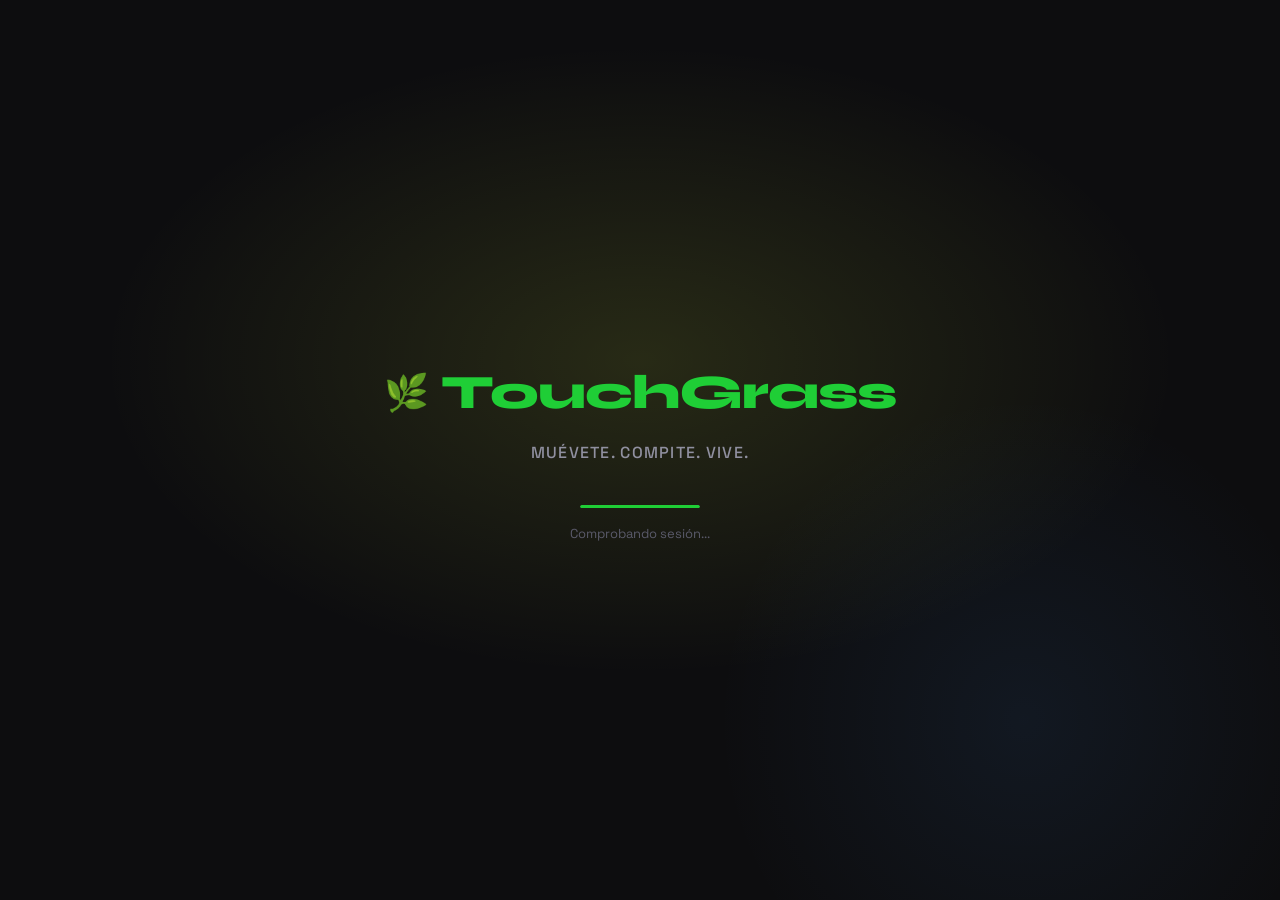
==== commit 12192653: "Añadir API de google con geolocalizacion" ====
--- a/index.html
+++ b/index.html
@@ -27,7 +27,7 @@
     <div class="splash-bg"></div>
     <div class="splash-content">
       <div class="splash-logo">
-        <span class="logo-icon">⚡</span>
+        <span class="logo-icon">🌿</span>
         <h1 class="logo-text">TouchGrass</h1>
       </div>
       <p class="splash-tagline">Muévete. Compite. Vive.</p>
@@ -37,6 +37,7 @@
       <p class="splash-status" id="splash-status" style="font-size:13px;color:var(--text-tertiary);margin-top:16px;">Comprobando sesión...</p>
     </div>
   </div>
+
 
   <!-- ═══════════════════════════════════════════════
        AUTH SCREEN (Login)
@@ -245,32 +246,55 @@
       <!-- ── PAGE: GRUPOS ── -->
       <div id="page-groups" class="page">
         <div class="page-title-row">
-          <h2 class="page-title">Mi Grupo</h2>
-          <button class="btn-icon" id="btn-invite-member">➕</button>
+          <h2 class="page-title">Grupos</h2>
+          <button class="btn-icon" id="btn-invite-member">📤</button>
+        </div>
+
+        <!-- Selector de grupo -->
+        <div class="group-selector-wrap">
+          <select id="group-selector" class="group-selector"></select>
+          <button class="btn-icon" id="btn-add-group" title="Unirse a otro grupo">➕</button>
+          <button class="btn-icon" id="btn-create-new-group" title="Crear nuevo grupo">🆕</button>
         </div>
 
         <div class="group-info-card" id="group-info-card">
           <div class="group-avatar">🏅</div>
           <div class="group-info">
-            <h3 id="group-name-display">Los Invencibles</h3>
-            <p id="group-code-display">Código: ABC123</p>
+            <h3 id="group-name-display">Mi Grupo</h3>
+            <p id="group-code-display">Código: ------</p>
           </div>
         </div>
 
         <div class="section-card">
-          <h3 class="section-title">🏆 Clasificación general</h3>
-          <div class="leaderboard-full" id="leaderboard-full">
-            <!-- Se rellena por JS -->
-          </div>
-        </div>
-
-        <div class="section-card">
-          <h3 class="section-title">📅 Histórico de retos</h3>
-          <div class="challenge-history" id="challenge-history">
-            <!-- Se rellena por JS -->
-          </div>
-        </div>
-      </div>
+          <h3 class="section-title">🏆 Clasificación</h3>
+          <div class="leaderboard-full" id="leaderboard-full"></div>
+        </div>
+
+        <div class="section-card chat-section">
+          <h3 class="section-title">💬 Chat del grupo</h3>
+          <div class="chat-messages" id="chat-messages">
+            <p style="text-align:center;color:var(--text-tertiary);font-size:13px;padding:16px">Sin mensajes aún</p>
+          </div>
+          <div class="chat-input-wrap">
+            <input type="text" id="chat-input" class="chat-input" placeholder="Escribe un mensaje..." maxlength="200" />
+            <button id="btn-send-message" class="btn-send">➤</button>
+          </div>
+        </div>
+        
+        <details class="section-card section-collapsible">
+          <summary class="section-title">📅 Histórico de retos</summary>
+          <div class="challenge-history" id="challenge-history"></div>
+        </details>
+        
+        
+
+        <button id="settings-leave-group" style="width:100%; margin-top:8px; padding:14px; background:var(--coral-dim); color:var(--coral); border:1px solid var(--coral); border-radius:var(--radius-md); font-family:var(--font-body); font-size:15px; font-weight:700; cursor:pointer;">
+          🚪 Salir del grupo
+        </button>
+      </div>
+
+      
+
       <!-- /page-groups -->
 
       <!-- ── PAGE: TIENDA ── -->
@@ -278,11 +302,11 @@
         <div class="page-title-row">
           <h2 class="page-title">Tienda</h2>
           <div class="coins-display">
-            <span class="coin-icon">🪙</span>
+            <span class="coin-icon">🌰</span>
             <span id="user-coins">320</span>
           </div>
         </div>
-        <p class="page-subtitle">Gasta tus MoveCoins en power-ups y cosméticos</p>
+        <p class="page-subtitle">Gasta tus Acorns en power-ups y cosméticos</p>
 
         <div class="shop-categories">
           <button class="shop-cat active" data-cat="powerups">Power-ups</button>
@@ -326,12 +350,10 @@
           </div>
         </div>
 
-        <div class="section-card">
-          <h3 class="section-title">📋 Retos completados</h3>
-          <div class="completed-challenges" id="completed-challenges">
-            <!-- Se rellena por JS -->
-          </div>
-        </div>
+        <details class="section-card section-collapsible">
+          <summary class="section-title">📋 Retos completados</summary>
+          <div class="completed-challenges" id="completed-challenges"></div>
+        </details>
 
         <div class="section-card">
           <h3 class="section-title">🏅 Logros</h3>
@@ -366,17 +388,6 @@
         </div>
 
         <div class="settings-section">
-          <h3 class="settings-group-title">Grupo</h3>
-          <div class="settings-list">
-            <div class="settings-item" id="settings-leave-group">
-              <span class="settings-icon">🚪</span>
-              <span class="settings-label">Salir del grupo</span>
-              <span class="settings-arrow">›</span>
-            </div>
-          </div>
-        </div>
-
-        <div class="settings-section">
           <h3 class="settings-group-title">Acerca de</h3>
           <div class="settings-list">
             <div class="settings-item">
@@ -476,16 +487,16 @@
   <div id="modal-invite" class="modal-overlay">
     <div class="modal">
       <button class="modal-close">✕</button>
-      <div class="modal-icon">✉️</div>
+      <div class="modal-icon">🤝</div>
       <h2 class="modal-title">Invitar amigo</h2>
-      <p class="modal-desc">Envía una invitación por correo electrónico</p>
-      <input type="email" class="modal-input" id="input-invite-email" placeholder="correo@ejemplo.com" />
-      <div class="modal-divider"><span>o comparte el código</span></div>
+      <p class="modal-desc">Comparte este código con tus amigos para que se unan al grupo</p>
       <div class="group-code-display">
         <span id="modal-group-code">ABC123</span>
         <button class="btn-copy" id="btn-copy-code">Copiar</button>
       </div>
-      <button class="btn-primary btn-full" id="btn-confirm-invite">Enviar invitación</button>
+      <button class="btn-primary btn-full" id="btn-share-code">
+        📤 Compartir
+      </button>
     </div>
   </div>
 
@@ -554,8 +565,8 @@
         <div class="xp-bar-fill" id="xp-bar-fill" style="width: 0%"></div>
       </div>
       <div class="celebration-coins">
-        <span class="coin-icon">🪙</span>
-        <span>+50 MoveCoins</span>
+        <span class="coin-icon">🌰</span>
+        <span>+50 Acorns</span>
       </div>
       <button class="btn-primary btn-full" id="btn-close-celebration">¡Genial!</button>
     </div>
@@ -563,10 +574,13 @@
 
   <!-- TOAST NOTIFICATION -->
   <div id="toast" class="toast" aria-live="polite"></div>
+
+  <script src="https://cdn.jsdelivr.net/npm/canvas-confetti@1.9.2/dist/confetti.browser.min.js"></script>
 
   <script src="js/firebase-config.js"></script>
   <script src="js/context.js"></script>
   <script src="js/maps.js"></script>
+  <script src="js/challenges.js"></script> 
 
   <!-- Google Maps SDK — sustituye TU_API_KEY -->
   <script async defer
